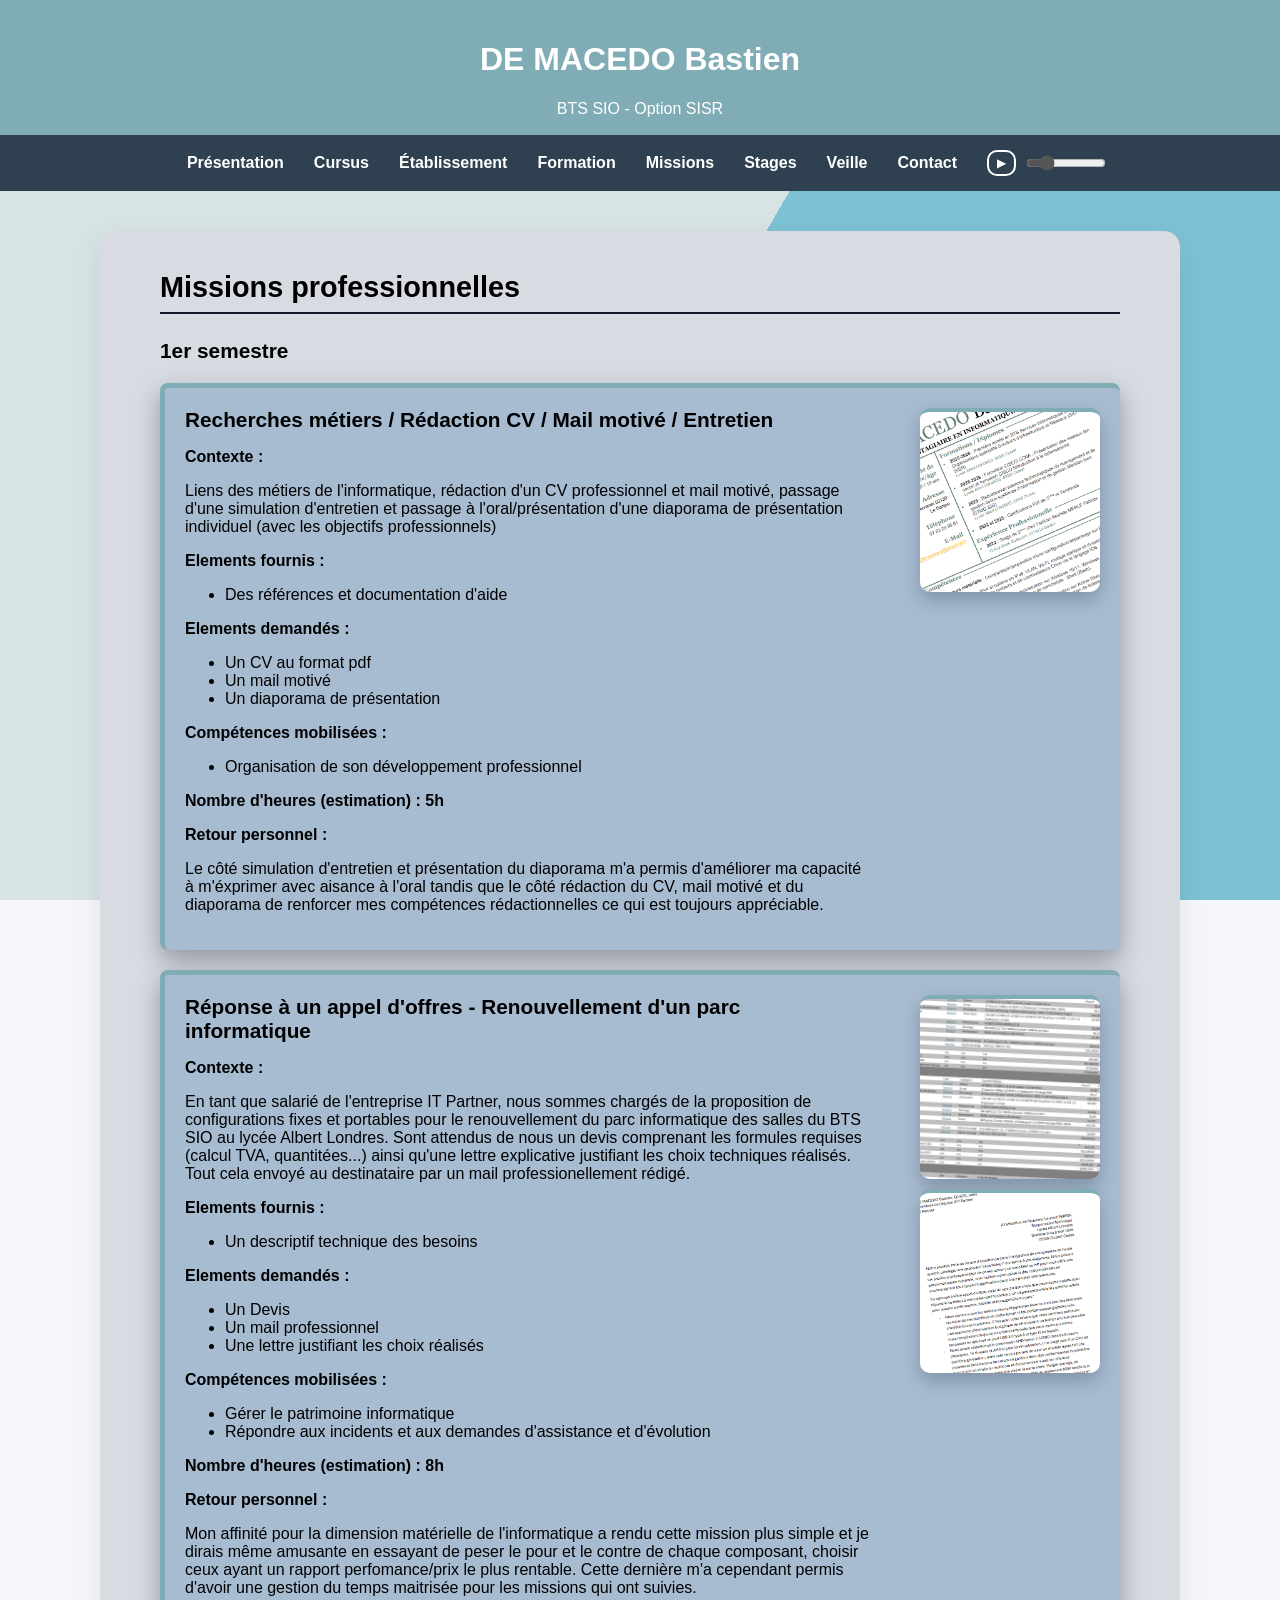
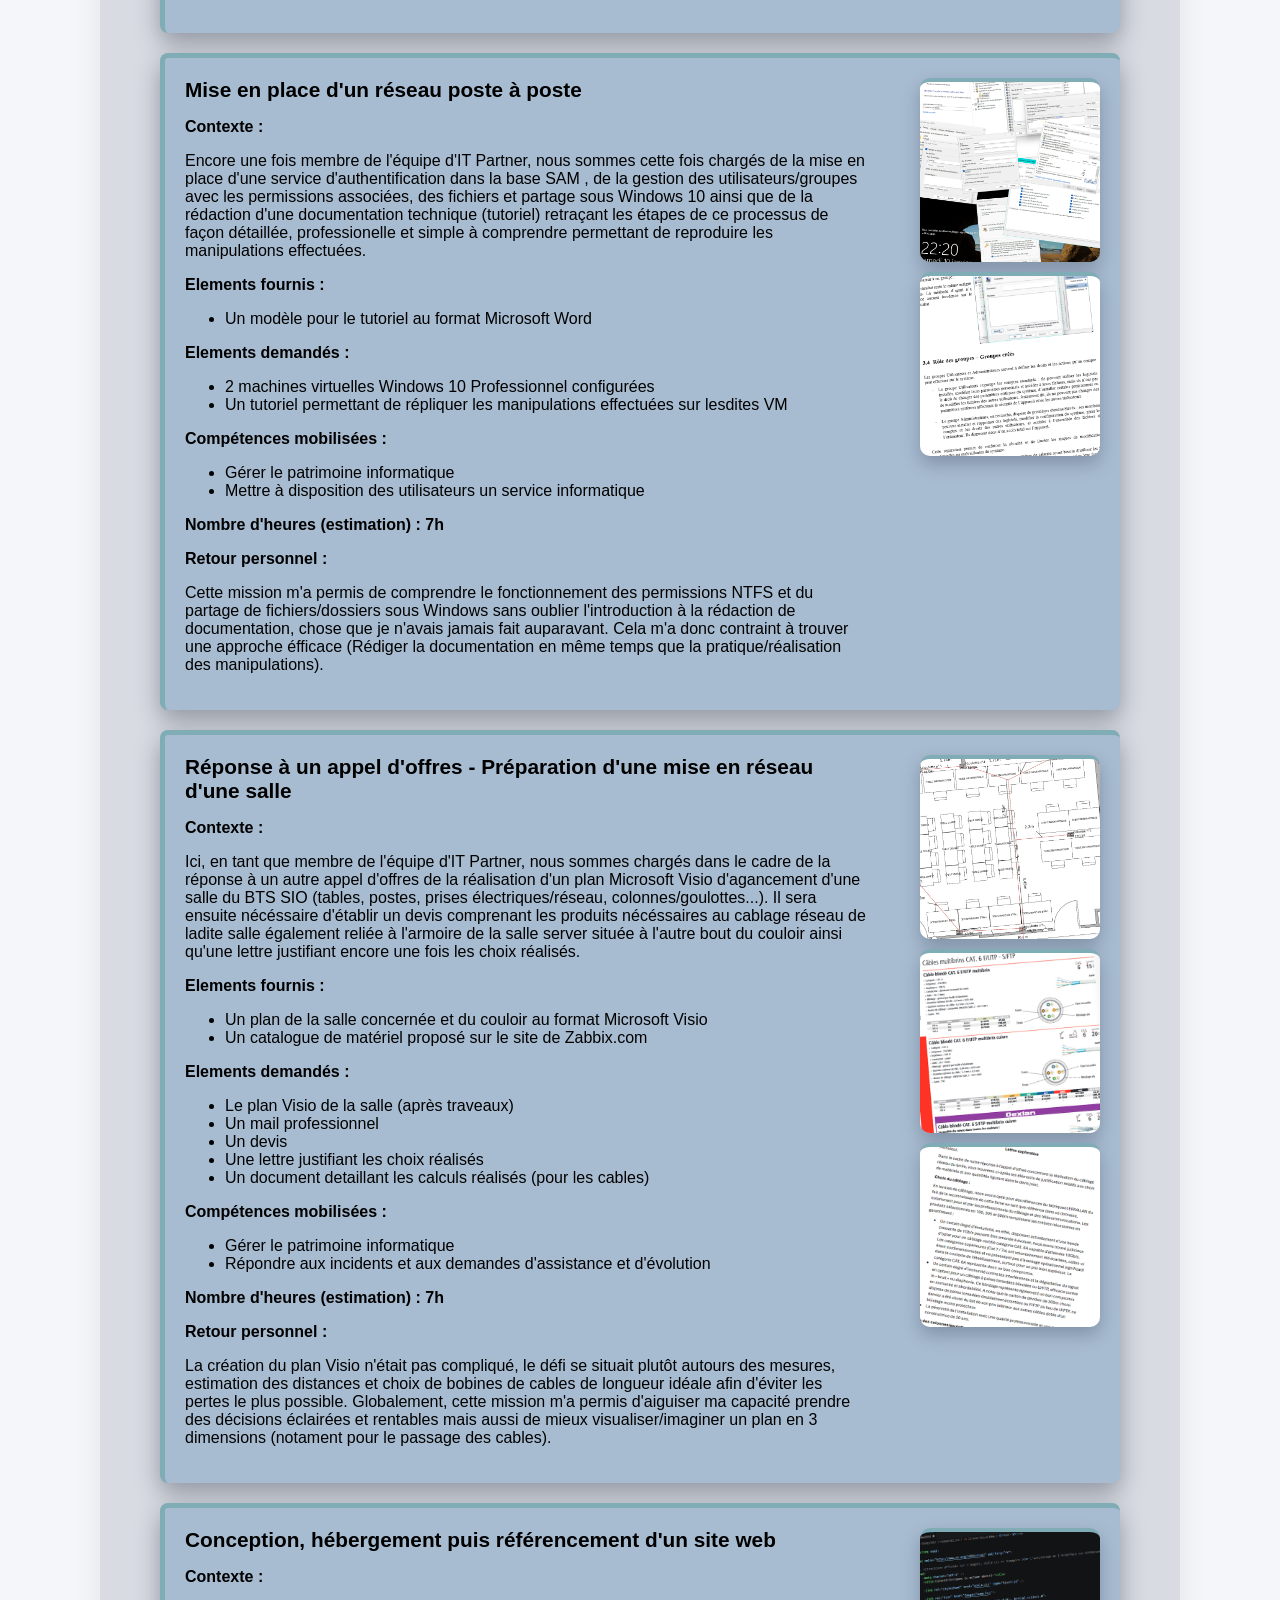
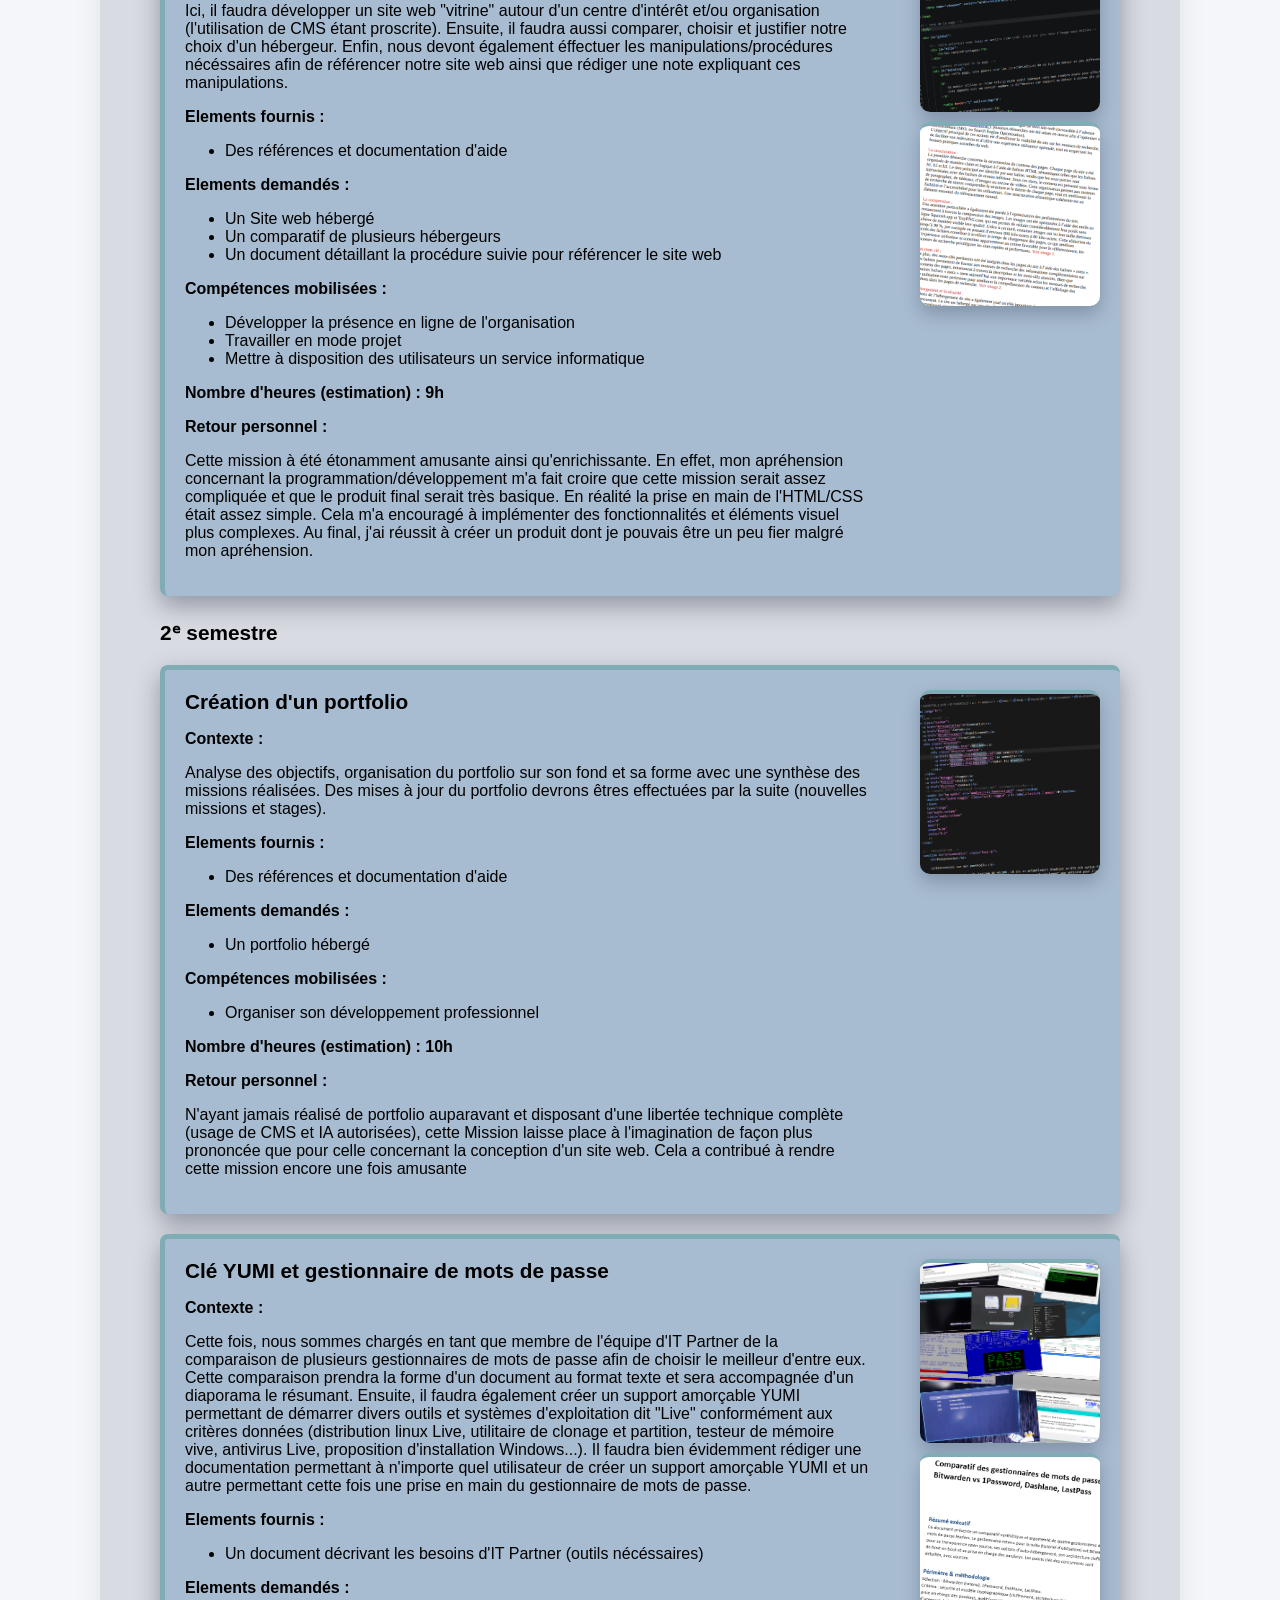
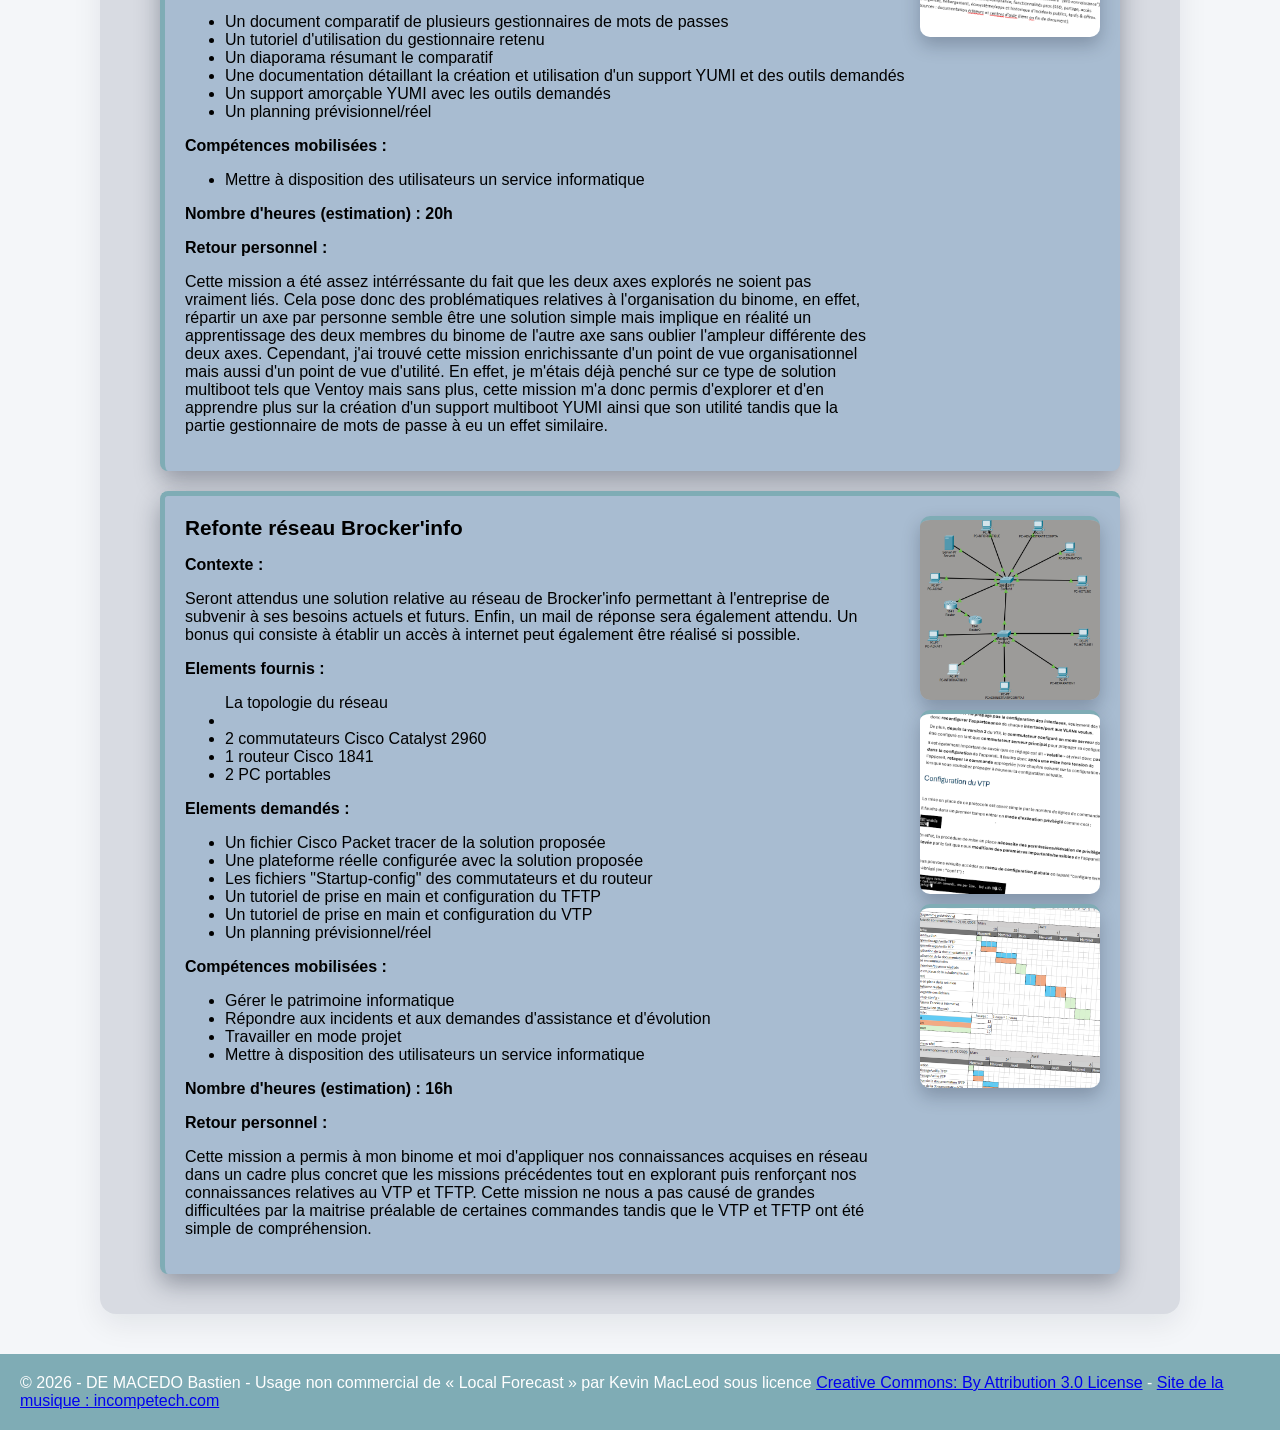
==== missions.html @ 16dfcf84 "Fix HTML syntax for unordered list in missions.html" ====
<!DOCTYPE html>
<html lang="fr">
<head>
    <meta charset="UTF-8">
    <title>DE MACEDO Bastien - BTS SIO SISR</title>
    <link rel="icon" href="images/icon.ico"/>
    <meta name="viewport" content="width=device-width, initial-scale=1.0">
    <link rel="stylesheet" href="style.css">
</head>

<body>

    <div class="bg"></div>
    <div class="bg bg2"></div>
    <div class="bg bg3"></div>

<header>
    <h1>DE MACEDO Bastien</h1>
    <p>BTS SIO - Option SISR</p>
</header>

<!-- MENU STICKY -->
<nav class="navbar">
    <a href="index.html#presentation">Présentation</a>
    <a href="index.html#cursus">Cursus</a>
    <a href="index.html#etablissement">Établissement</a>
    <a href="index.html#formation">Formation</a>
    <div class="dropdown">
        <a href="missions.html">Missions</a>
        <div class="dropdown-content">
          <a href="#missions-s1">1er semestre</a>
          <a href="#missions-s2">2e semestre</a>
          <a href="#missions">Toutes les missions</a>
        </div>
    </div> 
    <a href="index.html#stages">Stages</a>
    <a href="index.html#veille">Veille</a>
    <a href="index.html#contact">Contact</a>
    <!--<audio src="audio/Local Forecast.mp3" controls></audio>-->
    <audio id="bg-audio" src="audio/Local Forecast.mp3" loop></audio>
    <button id="audio-toggle" class="audio-toggle" aria-label="Lecture / pause">▶</button>
    <input
    type="range"
    id="audio-volume"
    class="audio-volume"
    min="0"
    max="1"
    step="0.01"
    value="0.2"
    />
</nav>

<!-- MISSIONS -->
<section id="missions" class="fade-in">
    <h2>Missions professionnelles</h2>

    <div id="missions-s1" class="missions-semestre">
        <h3>1er semestre</h3>

        <div class="mission-card">
            <h3>Recherches métiers / Rédaction CV / Mail motivé / Entretien</h3>
            <p><strong>Contexte :</strong></p>
            <p>
                Liens des métiers de l'informatique, rédaction d'un CV professionnel et mail motivé, passage d'une simulation d'entretien et passage à l'oral/présentation d'une diaporama de 
                présentation individuel (avec les objectifs professionnels)
            </p>
            <p><strong>Elements fournis :</strong></p>
            <ul>
                <li>Des références et documentation d'aide</li>
            </ul>
            <p><strong>Elements demandés :</strong></p>
            <ul>
                <li>Un CV au format pdf</li>
                <li>Un mail motivé</li>
                <li>Un diaporama de présentation</li>
            </ul>
            <p><strong>Compétences mobilisées :</strong></p>
            <ul>
                <li>Organisation de son développement professionnel</li>
            </ul>
            <p><strong>Nombre d'heures (estimation) : 5h</strong></p>
            
            <p><strong>Retour personnel :</strong></p>
            <p>
                Le côté simulation d'entretien et présentation du diaporama m'a permis d'améliorer ma capacité à m'éxprimer avec aisance à l'oral tandis que le côté rédaction du CV, mail motivé et du diaporama de renforcer mes compétences rédactionnelles ce qui est toujours appréciable.
            </p>
            <div class="mission-images">
                <img src="images/cv.png" alt="CV">
            </div>
        </div>

        <div class="mission-card">
            <h3>Réponse à un appel d'offres - Renouvellement d'un parc informatique</h3>
            <p><strong>Contexte :</strong></p>
            <p>
                En tant que salarié de l'entreprise IT Partner, nous sommes chargés de la proposition de configurations fixes et portables pour le 
                renouvellement du parc informatique des salles du BTS SIO au lycée Albert Londres. Sont attendus de nous un devis comprenant les formules requises (calcul TVA, quantitées...) ainsi qu'une lettre 
                explicative justifiant les choix techniques réalisés. Tout cela envoyé au destinataire par un mail professionellement rédigé.
            </p>
            <p><strong>Elements fournis :</strong></p>
            <ul>
                <li>Un descriptif technique des besoins</li>
            </ul>
            <p><strong>Elements demandés :</strong></p>
            <ul>
                <li>Un Devis</li>
                <li>Un mail professionnel</li>
                <li>Une lettre justifiant les choix réalisés</li>
            </ul>
            <p><strong>Compétences mobilisées :</strong></p>
            <ul>
                <li>Gérer le patrimoine informatique</li>
                <li>Répondre aux incidents et aux demandes d'assistance et d'évolution</li>
            </ul>
            <p><strong>Nombre d'heures (estimation) : 8h</strong></p>
            
            <p><strong>Retour personnel :</strong></p>
            <p>
                Mon affinité pour la dimension matérielle de l'informatique a rendu cette mission plus simple et je dirais même amusante en essayant de peser le pour et le contre de chaque composant,
               choisir ceux ayant un rapport perfomance/prix le plus rentable. Cette dernière m'a cependant permis d'avoir une gestion du temps maitrisée pour les missions qui ont suivies.
            </p>
            <div class="mission-images">
                <img src="images/devis_pc.png" alt="Devis">
                <img src="images/lettre_explicative.png" alt="Lettre explicative/argumentative">
            </div>
        </div>

        <div class="mission-card">
            <h3>Mise en place d'un réseau poste à poste</h3>
            <p><strong>Contexte :</strong></p>
            <p>
                Encore une fois membre de l'équipe d'IT Partner, nous sommes cette fois chargés de la mise en place d'une service d'authentification dans la base SAM 
                , de la gestion des utilisateurs/groupes avec les permissions associées, des fichiers et partage sous Windows 10 ainsi que de la rédaction d'une documentation technique (tutoriel) 
                retraçant les étapes de ce processus de façon détaillée, professionelle et simple à comprendre permettant de reproduire les manipulations effectuées.
            </p>
            <p><strong>Elements fournis :</strong></p>
            <ul>
                <li>Un modèle pour le tutoriel au format Microsoft Word</li>
            </ul>
            <p><strong>Elements demandés :</strong></p>
            <ul>
                <li>2 machines virtuelles Windows 10 Professionnel configurées</li>
                <li>Un tutoriel permettant de répliquer les manipulations effectuées sur lesdites VM</li>
            </ul>
            <p><strong>Compétences mobilisées :</strong></p>
            <ul>
                <li>Gérer le patrimoine informatique</li>
                <li>Mettre à disposition des utilisateurs un service informatique</li>
            </ul>
            <p><strong>Nombre d'heures (estimation) : 7h</strong></p>
            
            <p><strong>Retour personnel :</strong></p>
            <p>
                    Cette mission m'a permis de comprendre le fonctionnement des permissions NTFS et du partage de fichiers/dossiers sous Windows sans oublier l'introduction à la rédaction
                    de documentation, chose que je n'avais jamais fait auparavant. Cela m'a donc contraint à trouver une approche éfficace (Rédiger la documentation en même temps que la pratique/réalisation des manipulations).
            </p>
            <div class="mission-images">
                <img src="images/procedures.png" alt="Illustration de quelques procédures éffectuées relatives à la mise en place de la solution">
                <img src="images/doc_reseau.png" alt="Page de la documentation réalisée (on notera l'usage de gifs pour une illustration des propos/explications plus claire)">
            </div>
        </div>

        <div class="mission-card">
            <h3>Réponse à un appel d'offres - Préparation d'une mise en réseau d'une salle</h3>
            <p><strong>Contexte :</strong></p>
            <p>
                Ici, en tant que membre de l'équipe d'IT Partner, nous sommes chargés dans le cadre de la réponse à un autre appel d'offres de la réalisation d'un
                plan Microsoft Visio d'agancement d'une salle du BTS SIO (tables, postes, prises électriques/réseau, colonnes/goulottes...). Il sera ensuite nécéssaire d'établir un
                devis comprenant les produits nécéssaires au cablage réseau de ladite salle également reliée à l'armoire de la salle server située à l'autre bout du couloir ainsi qu'une lettre justifiant encore une fois les choix réalisés. 
            </p>
            <p><strong>Elements fournis :</strong></p>
            <ul>
                <li>Un plan de la salle concernée et du couloir au format Microsoft Visio</li>
                <li>Un catalogue de matériel proposé sur le site de Zabbix.com</li>
            </ul>
            <p><strong>Elements demandés :</strong></p>
            <ul>
                <li>Le plan Visio de la salle (après traveaux)</li>
                <li>Un mail professionnel</li>
                <li>Un devis</li>
                <li>Une lettre justifiant les choix réalisés</li>
                <li>Un document detaillant les calculs réalisés (pour les cables)</li>
            </ul>
            <p><strong>Compétences mobilisées :</strong></p>
            <ul>
                <li>Gérer le patrimoine informatique</li>
                <li>Répondre aux incidents et aux demandes d'assistance et d'évolution</li>
            </ul>
            <p><strong>Nombre d'heures (estimation) : 7h</strong></p>
            <p><strong>Retour personnel :</strong></p>
            <p>
                    La création du plan Visio n'était pas compliqué, le défi se situait plutôt autours des mesures, estimation des distances et choix de bobines de cables de longueur
                    idéale afin d'éviter les pertes le plus possible. Globalement, cette mission m'a permis d'aiguiser ma capacité prendre des décisions éclairées et rentables mais
                    aussi de mieux visualiser/imaginer un plan en 3 dimensions (notament pour le passage des cables).
            </p>
            <div class="mission-images">
                <img src="images/plan.png" alt="Plan de la salle">
                <img src="images/cables.png" alt="Page du catalogue de Zabbix.com">
                <img src="images/lettre_cable.png" alt="Lettre explicative des choix réalisés">
            </div>
        </div>

        <div class="mission-card">
            <h3>Conception, hébergement puis référencement d'un site web</h3>
            <p><strong>Contexte :</strong></p>
            <p>
                Ici, il faudra développer un site web "vitrine" autour d'un centre d'intérêt et/ou organisation (l'utilisation de CMS étant proscrite). Ensuite, il faudra aussi comparer, choisir et justifier notre choix d'un hébergeur. Enfin, nous devont également
                éffectuer les manipulations/procédures nécéssaires afin de référencer notre site web ainsi que rédiger une note expliquant ces manipulations.   
            </p>
            <p><strong>Elements fournis :</strong></p>
            <ul>
                <li>Des références et documentation d'aide</li>
            </ul>
            <p><strong>Elements demandés :</strong></p>
            <ul>
                <li>Un Site web hébergé</li>
                <li>Un comparatif de plusieurs hébergeurs</li>
                <li>Un document détaillant la procédure suivie pour référencer le site web</li>
            </ul>
            <p><strong>Compétences mobilisées :</strong></p>
            <ul>
                <li>Développer la présence en ligne de l'organisation</li>
                <li>Travailler en mode projet</li>
                <li>Mettre à disposition des utilisateurs un service informatique</li>
            </ul>
            <p><strong>Nombre d'heures (estimation) : 9h</strong></p>
            
            <p><strong>Retour personnel :</strong></p>
            <p>
                    Cette mission à été étonamment amusante ainsi qu'enrichissante. En effet, mon apréhension concernant la programmation/développement m'a fait croire que cette mission
                    serait assez compliquée et que le produit final serait très basique. En réalité la prise en main de l'HTML/CSS était assez simple. Cela m'a encouragé à implémenter des fonctionnalités et éléments visuel
                    plus complexes. Au final, j'ai réussit à créer un produit dont je pouvais être un peu fier malgré mon apréhension.
            </p>
            <div class="mission-images">
                <img src="images/code.png" alt="Portion de code HTML de mon site web">
                <img src="images/referencement.png" alt="Note relative au référencement dudit site web">
            </div>
        </div>


    </div>

    <div id="missions-s2" class="missions-semestre">
        <h3>2ᵉ semestre</h3>

        <div class="mission-card">
            <h3>Création d'un portfolio</h3>
            <p><strong>Contexte :</strong></p>
            <p>
                Analyse des objectifs, organisation du portfolio sur son fond et sa forme avec une synthèse des missions réalisées. Des mises à jour du portfolio
                devrons êtres effectuées par la suite (nouvelles missions et stages).
            </p>
            <p><strong>Elements fournis :</strong></p>
            <ul>
                <li>Des références et documentation d'aide</li>
            </ul>
            <p><strong>Elements demandés :</strong></p>
            <ul>
                <li>Un portfolio hébergé</li>
            </ul>
            <p><strong>Compétences mobilisées :</strong></p>
            <ul>
                <li>Organiser son développement professionnel</li>
            </ul>
            <p><strong>Nombre d'heures (estimation) : 10h</strong></p>
            
            <p><strong>Retour personnel :</strong></p>
            <p>
                    N'ayant jamais réalisé de portfolio auparavant et disposant d'une libertée technique complète (usage de CMS et IA autorisées), cette Mission laisse place à l'imagination
                    de façon plus prononcée que pour celle concernant la conception d'un site web. Cela a contribué à rendre cette mission encore une fois amusante  
           </p>
            <div class="mission-images">
                <img src="images/code_portfolio.png" alt="Illustration mission 1">
            </div>
        </div>

        <div class="mission-card">
            <h3>Clé YUMI et gestionnaire de mots de passe</h3>
            <p><strong>Contexte :</strong></p>
            <p>
                Cette fois, nous sommes chargés en tant que membre de l'équipe d'IT Partner de la comparaison de plusieurs gestionnaires de mots de passe afin de choisir le meilleur
                d'entre eux. Cette comparaison prendra la forme d'un document au format texte et sera accompagnée d'un diaporama le résumant. Ensuite, il faudra également créer
                un support amorçable YUMI permettant de démarrer divers outils et systèmes d'exploitation dit "Live" conformément aux critères données (distribution linux Live, utilitaire de 
                clonage et partition, testeur de mémoire vive, antivirus Live, proposition d'installation Windows...). Il faudra bien évidemment rédiger
                une documentation permettant à n'importe quel utilisateur de créer un support amorçable YUMI et un autre permettant cette fois une prise en main du gestionnaire de mots de passe.
            </p>
            <p><strong>Elements fournis :</strong></p>
            <ul>
                <li>Un document décrivant les besoins d'IT Partner (outils nécéssaires)</li>
            </ul>
            <p><strong>Elements demandés :</strong></p>
            <ul>
                <li>Un document comparatif de plusieurs gestionnaires de mots de passes</li>
                <li>Un tutoriel d'utilisation du gestionnaire retenu</li>
                <li>Un diaporama résumant le comparatif</li>
                <li>Une documentation détaillant la création et utilisation d'un support YUMI et des outils demandés</li>
                <li>Un support amorçable YUMI avec les outils demandés</li>
                <li>Un planning prévisionnel/réel</li>
            </ul>
            <p><strong>Compétences mobilisées :</strong></p>
            <ul>
                <li>Mettre à disposition des utilisateurs un service informatique</li>
            </ul>
            <p><strong>Nombre d'heures (estimation) : 20h</strong></p>
            
            <p><strong>Retour personnel :</strong></p>
            <p>
                Cette mission a été assez intérréssante du fait que les deux axes explorés ne soient pas vraiment liés. Cela pose donc des problématiques 
                relatives à l'organisation du binome, en effet, répartir un axe par personne semble être une solution simple mais implique en réalité un apprentissage
                des deux membres du binome de l'autre axe sans oublier l'ampleur différente des deux axes. Cependant, j'ai trouvé cette mission enrichissante d'un 
                point de vue organisationnel mais aussi d'un point de vue d'utilité. En effet, je m'étais déjà penché sur ce type de solution multiboot tels que Ventoy mais sans plus, 
                cette mission m'a donc permis d'explorer et d'en apprendre plus sur la création d'un support multiboot YUMI ainsi que son utilité tandis que la partie gestionnaire
                de mots de passe à eu un effet similaire.
            </p>
            <div class="mission-images">
                <img src="images/yumi.png" alt="Illustration des différents outils/procédures utilisés/éffectuées relatives à la création/utilisation d'un support YUMI">
                <img src="images/comparatif.png" alt="Page du comparatif de gestionnaires de mots de passe">
            </div>
        </div>

        <div class="mission-card">
            <h3>Refonte réseau Brocker'info</h3>
            <p><strong>Contexte :</strong></p>
            <p>
                Seront attendus une solution relative au réseau de Brocker'info permettant à l'entreprise de subvenir à ses besoins actuels et futurs. Enfin, un 
                mail de réponse sera également attendu. Un bonus qui consiste à établir un accès à internet peut également être réalisé si possible.
            </p>
            <p><strong>Elements fournis :</strong></p>
            <ul
                <li>La topologie du réseau<li>
                <li>2 commutateurs Cisco Catalyst 2960</li>    
                <li>1 routeur Cisco 1841</li>
                <li>2 PC portables</li>
            </ul>
            <p><strong>Elements demandés :</strong></p>
            <ul>
                <li>Un fichier Cisco Packet tracer de la solution proposée</li>
                <li>Une plateforme réelle configurée avec la solution proposée</li>
                <li>Les fichiers "Startup-config" des commutateurs et du routeur</li>
                <li>Un tutoriel de prise en main et configuration du TFTP</li>
                <li>Un tutoriel de prise en main et configuration du VTP</li>
                <li>Un planning prévisionnel/réel</li>
            </ul>
            <p><strong>Compétences mobilisées :</strong></p>
            <ul>
                <li>Gérer le patrimoine informatique</li>
                <li>Répondre aux incidents et aux demandes d'assistance et d'évolution</li>
                <li>Travailler en mode projet</li>
                <li>Mettre à disposition des utilisateurs un service informatique</li>
            </ul>
            <p><strong>Nombre d'heures (estimation) : 16h</strong></p>
            
            <p><strong>Retour personnel :</strong></p>
            <p>
                Cette mission a permis à mon binome et moi d'appliquer nos connaissances acquises en réseau dans un cadre plus concret que les missions précédentes tout en explorant puis renforçant nos 
                connaissances relatives au VTP et TFTP. Cette mission ne nous a pas causé de grandes difficultées par la maitrise préalable de certaines commandes tandis que le VTP et TFTP ont été simple de compréhension.
            </p>
            <div class="mission-images">
                <img src="images/topologie.png" alt="Topologie Packet tracer de la solution proposée">
                <img src="images/vtp.png" alt="Page de la documentation de mise en place du protocole VTP">
                <img src="images/plannings.png" alt="Plannings prévisionnels/réels réalisés">
            </div>
        </div>


    </div>

</section>

<footer>
    © 2026 - DE MACEDO Bastien - Usage non commercial de « Local Forecast » par Kevin MacLeod sous licence <a href="https://creativecommons.org/licenses/by/3.0/">Creative Commons: By Attribution 3.0 License</a> - <a href="https://incompetech.com/">Site de la musique : incompetech.com</a>
</footer>

<!-- Lightbox : galerie par thème avec prev/next -->
<div id="lightbox" class="lightbox" aria-hidden="true">
    <button class="lightbox-close" aria-label="Fermer">×</button>
    <button class="lightbox-prev" aria-label="Image précédente">‹</button>
    <div class="lightbox-content">
        <img src="" alt="" class="lightbox-img">
        <div class="lightbox-caption"></div>
    </div>
    <button class="lightbox-next" aria-label="Image suivante">›</button>
    <div class="lightbox-counter"></div>
</div>

<script>
    const audio = document.getElementById('bg-audio');
    const btn = document.getElementById('audio-toggle');
    const volumeSlider = document.getElementById('audio-volume');
    let playing = false;

    // Volume initial (basé sur la valeur du slider)
    audio.volume = parseFloat(volumeSlider.value || '0.2');

    btn.addEventListener('click', () => {
        if (!playing) {
            audio.play();
            playing = true;
            btn.textContent = '⏸';
        } else {
            audio.pause();
            playing = false;
            btn.textContent = '▶';
        }
    });

    volumeSlider.addEventListener('input', () => {
        audio.volume = parseFloat(volumeSlider.value);
    });

    // Lightbox galerie par thème : clic ouvre la galerie d'images du même thème
    const lightbox = document.getElementById('lightbox');
    const lightboxImg = lightbox.querySelector('.lightbox-img');
    const lightboxClose = lightbox.querySelector('.lightbox-close');
    const lightboxPrev = lightbox.querySelector('.lightbox-prev');
    const lightboxNext = lightbox.querySelector('.lightbox-next');
    const lightboxCounter = lightbox.querySelector('.lightbox-counter');

    let currentGallery = [];
    let currentTitles = [];
    let currentIndex = 0;
    const themeAlt = {};

    function showLightboxImage(index) {
        if (currentGallery.length === 0) return;
        currentIndex = (index + currentGallery.length) % currentGallery.length;
        lightboxImg.src = currentGallery[currentIndex];
        lightboxImg.alt = themeAlt[currentGallery[currentIndex]] || currentTitles[currentIndex] || 'Image';
        const captionEl = lightbox.querySelector('.lightbox-caption');
        captionEl.textContent = currentTitles[currentIndex] || themeAlt[currentGallery[currentIndex]] || '';
        lightboxCounter.textContent = currentGallery.length > 1
            ? (currentIndex + 1) + ' / ' + currentGallery.length
            : '';
        lightboxPrev.style.display = currentGallery.length > 1 ? 'flex' : 'none';
        lightboxNext.style.display = currentGallery.length > 1 ? 'flex' : 'none';
    }

    function initGallery(selector) {
        document.querySelectorAll(selector).forEach((img) => {
        img.addEventListener('click', () => {
            try {
                currentGallery = JSON.parse(img.getAttribute('data-gallery') || '[]');
                currentTitles = [];
                try {
                    currentTitles = JSON.parse(img.getAttribute('data-gallery-titles') || '[]');
                } catch (e) {}
                while (currentTitles.length < currentGallery.length) {
                    currentTitles.push('');
                }
            } catch (e) {
                currentGallery = [img.src];
                currentTitles = [img.alt || ''];
            }
            if (currentGallery.length === 0) {
                currentGallery = [img.src];
                currentTitles = [img.alt || ''];
            }
            themeAlt[img.src] = img.alt;
            currentIndex = currentGallery.indexOf(img.src);
            if (currentIndex < 0) currentIndex = 0;
            showLightboxImage(currentIndex);
            lightbox.classList.add('open');
            lightbox.setAttribute('aria-hidden', 'false');
        });
    });
    }
    initGallery('.interests-gallery .gallery-img');
    initGallery('.etablissement-gallery .gallery-img');

    // Missions : clic sur une image ouvre la galerie de la carte (2 images)
    function initMissionGalleries() {
        document.querySelectorAll('.mission-images').forEach((group) => {
            const imgs = Array.from(group.querySelectorAll('img'));
            imgs.forEach((img, clickedIndex) => {
                img.addEventListener('click', () => {
                    currentGallery = imgs.map((item) => item.src);
                    currentTitles = imgs.map((item) => item.alt || '');
                    currentIndex = clickedIndex;
                    showLightboxImage(currentIndex);
                    lightbox.classList.add('open');
                    lightbox.setAttribute('aria-hidden', 'false');
                });
            });
        });
    }
    initMissionGalleries();

    lightboxPrev.addEventListener('click', (e) => {
        e.stopPropagation();
        showLightboxImage(currentIndex - 1);
    });
    lightboxNext.addEventListener('click', (e) => {
        e.stopPropagation();
        showLightboxImage(currentIndex + 1);
    });
    lightboxImg.addEventListener('click', (e) => e.stopPropagation());

    function closeLightbox() {
        lightbox.classList.remove('open');
        lightbox.setAttribute('aria-hidden', 'true');
    }

    lightboxClose.addEventListener('click', closeLightbox);
    lightbox.addEventListener('click', (e) => {
        if (e.target === lightbox) closeLightbox();
    });
    document.addEventListener('keydown', (e) => {
        if (e.key === 'Escape') closeLightbox();
        if (lightbox.classList.contains('open') && currentGallery.length > 1) {
            if (e.key === 'ArrowLeft') showLightboxImage(currentIndex - 1);
            if (e.key === 'ArrowRight') showLightboxImage(currentIndex + 1);
        }
    });
</script>



</body>
</html>
---- style.css ----
/* GLOBAL */
body {
    margin: 0;
    font-family: Arial, sans-serif;
    background: #f4f6f9;
    scroll-behavior: smooth;
}

html {
    height:100%;
    scroll-behavior: smooth;
}
  
  body {
    margin:0;
}
  
.bg {
    animation:slide 3s ease-in-out infinite alternate;
    background-image: linear-gradient(-60deg, #6cbbcf 50%, #d3e1e2 50%);
    bottom:0;
    left:-50%;
    opacity:.5;
    position:fixed;
    right:-50%;
    top:0;
    z-index:-1;
}
  
.bg2 {
    animation-direction:alternate-reverse;
    animation-duration:4s;
}
  
.bg3 {
    animation-duration:5s;
}
@keyframes slide {
    0% {
      transform:translateX(-25%);
    }
    100% {
      transform:translateX(25%);
    }
}
/*section {
    max-width: 85%;
    padding: 60px 10%;
    margin-bottom: 40px;
    background: white;
}*/

section {
    max-width: 75%;              /* largeur max de la carte */
    margin: 40px auto;              /* centre la carte + espace haut/bas */
    padding: 40px 60px;             /* espace intérieur */
    background: #d8dbe2;
    border-radius: 16px;            /* coins arrondis */
    box-shadow: 0 10px 30px rgba(15, 23, 42, 0.08);  /* léger relief */
    scroll-margin-top: 90px;
}

section h2 {
    margin-top: 0;
    margin-bottom: 20px;
    font-size: 1.8rem;
    font-weight: 700;
    padding-bottom: 8px;
    border-bottom: 2px solid #111827;   /* barre horizontale */
}

/* HEADER */
header {
    background: #7FACB5;
    color: white;
    text-align: center;
    padding-top: 20px;
    padding-bottom: 40px;
    height: 75px;

}

/* NAVBAR STICKY */
.navbar {
    position: sticky;
    top: 0;
    background: #2f4050;
    padding: 15px;
    /*text-align: center;*/
    display: flex;
    justify-content: center;
    align-items: center;
    flex-wrap: wrap;
    z-index: 1000;
}

.navbar a {
    color: white;
    margin: 0 15px;
    text-decoration: none;
    font-weight: bold;
    transition: 0.3s;
}

.navbar a:hover {
    color: #7FACB5;
}

.navbar audio {
    height: 24px;          /* plus petit */
    vertical-align: middle;
    margin-left: 15px;
}

.audio-toggle {
    margin-left: 15px;
    padding: 4px 8px;
    font-size: 0.75rem;
    border-radius: 10px;
    border: 2px solid #ffffff;
    background: transparent;
    color: #ffffff;
    cursor: pointer;
    vertical-align: middle;
    transition: background 0.2s, color 0.2s, border-color 0.2s;
}

.audio-toggle:hover {
    color: #7FACB5;
    border-color: #7FACB5;
    background: transparent;
}

.audio-volume {
    width: 80px;
    margin-left: 10px;
    vertical-align: middle;
    accent-color: #555;
    transition: accent-color 0.2s;
}

.audio-volume:hover {
    accent-color: #7FACB5;
}

.dropdown-content a:hover {
    background-color: #ddd;
}
  
.dropdown:hover .dropdown-content {
    opacity: 1;
    visibility: visible;
    transform: translateX(-50%) translateY(0);
    pointer-events: auto;
}

.dropdown-content {
    position: absolute;
    top: 100%;
    left: 50%;
    transform: translateX(-50%) translateY(8px);
    background-color: #f9f9f9;
    min-width: 170px;
    border-radius: 10px;
    overflow: hidden;
    box-shadow: 0px 8px 16px 0px rgba(0,0,0,0.2);
    z-index: 1;
    opacity: 0;
    visibility: hidden;
    pointer-events: none;
    transition: opacity 0.25s ease, transform 0.25s ease, visibility 0.25s ease;
}

.dropdown-content::before {
    content: "";
    position: absolute;
    top: -10px;
    left: 0;
    width: 100%;
    height: 10px;
}
  
.dropdown-content a {
    float: none;
    color: black;
    padding: 12px 16px;
    text-decoration: none;
    display: block;
    text-align: center;
}

.dropdown {
    overflow: visible;
}
  
.dropdown {
    display: inline-block;
    position: relative;
    font-size: 16px;  
    border: none;
    outline: none;
    color: white;
    /*padding: 14px 16px;*/
    background-color: inherit;
    font-family: inherit;
    margin: 0;
}

/* PROFILE */
.profile {
    width: 150px;
    border-radius: 50%;
    display: block;
    margin: 20px auto;
}

/* Centres d'intérêt - carte avec animation */
/* Cartes infos dans la présentation */
.presentation-cards {
    display: flex;
    flex-wrap: wrap;
    justify-content: center;
    gap: 24px;
    margin-top: 28px;
}

/* Style commun des cartes */
.info-card {
    max-width: 360px;
    min-height: 230px;
    padding: 20px 24px;
    border-radius: 12px;
    border-top: 5px solid #4e747ce8;
    box-shadow: 0 10px 25px rgba(15, 23, 42, 0.35);
    animation: interestsAppear 0.6s ease-out;
    transition: transform 0.25s ease, box-shadow 0.25s ease;
}

.info-card:hover {
    transform: translateY(-4px);
    box-shadow: 0 8px 24px rgba(127, 172, 181, 0.2);
}

.info-card h3 {
    margin: 0 0 12px;
    font-size: 1.1rem;
    color: #2f4050;
}

.info-card ul {
    margin: 0;
    padding-left: 20px;
    padding-bottom: 20px;
    line-height: 1.6;
    color: #374151;
}

/* Option : légère variation de couleur entre les deux cartes */
.strengths-card {
    background: #7facb559;
    border-color: #7FACB5;
}

.interests-card {
    background: #7facb559;
    border-color: #7FACB5;
    
}

/* Bloc carte centres d'intérêt + images à droite */
.interests-block {
    display: flex;
    flex-wrap: wrap;
    align-items: flex-start;
    gap: 16px;
}

.interests-gallery {
    display: flex;
    flex-direction: row;
    flex-wrap: wrap;
    gap: 10px;
}

.interests-gallery {
    flex-direction: column;
    align-content: flex-start;
    max-height: 300px;
}

.gallery-item {
    display: flex;
    flex-direction: column;
    align-items: center;
    gap: 4px;
    flex-shrink: 0;
}

.gallery-caption {
    font-size: 0.75rem;
    font-weight: 600;
    color: #2f4050;
    text-align: center;
}

.interests-gallery img {
    border-top: 5px solid #5a8791d3;
    width: 80px;
    height: 80px;
    object-fit: cover;
    border-radius: 10px;
    box-shadow: 0 10px 25px rgba(15, 23, 42, 0.35);
    transition: transform 0.2s ease;
    flex-shrink: 0;
}

.interests-gallery img:hover {
    transform: scale(1.05);
}

/* Lightbox : image agrandie au clic */
.lightbox {
    position: fixed;
    inset: 0;
    background: rgba(0, 0, 0, 0.85);
    display: flex;
    align-items: center;
    justify-content: center;
    z-index: 2000;
    opacity: 0;
    visibility: hidden;
    transition: opacity 0.25s ease, visibility 0.25s ease;
}

.lightbox.open {
    opacity: 1;
    visibility: visible;
}

.lightbox-img {
    max-width: 90vw;
    max-height: 85vh;
    object-fit: contain;
    border-radius: 8px;
    box-shadow: 0 20px 60px rgba(0, 0, 0, 0.5);
}

.lightbox-content {
    display: flex;
    flex-direction: column;
    align-items: center;
    gap: 12px;
}

.lightbox-caption {
    padding: 8px 16px;
    background: rgba(0, 0, 0, 0.6);
    color: #fff;
    font-size: 1rem;
    border-radius: 8px;
    max-width: 90vw;
    text-align: center;
}

.lightbox-caption:empty {
    display: none;
}

.lightbox-close {
    position: absolute;
    top: 20px;
    right: 24px;
    width: 40px;
    height: 40px;
    border: none;
    background: rgba(255, 255, 255, 0.15);
    color: #fff;
    font-size: 1.8rem;
    line-height: 1;
    border-radius: 50%;
    cursor: pointer;
    transition: background 0.2s, color 0.2s;
}

.lightbox-close:hover {
    background: #7FACB5;
    color: #fff;
}

.lightbox-prev,
.lightbox-next {
    position: absolute;
    top: 50%;
    transform: translateY(-50%);
    width: 48px;
    height: 48px;
    border: none;
    background: rgba(255, 255, 255, 0.15);
    color: #fff;
    font-size: 2rem;
    line-height: 1;
    cursor: pointer;
    display: flex;
    align-items: center;
    justify-content: center;
    border-radius: 50%;
    transition: background 0.2s, color 0.2s;
}

.lightbox-prev:hover,
.lightbox-next:hover {
    background: #7FACB5;
    color: #fff;
}

.lightbox-prev { left: 20px; }
.lightbox-next { right: 20px; }

.lightbox-counter {
    position: absolute;
    bottom: 24px;
    left: 50%;
    transform: translateX(-50%);
    padding: 6px 14px;
    background: rgba(0, 0, 0, 0.6);
    color: #fff;
    font-size: 0.9rem;
    border-radius: 20px;
}

@keyframes interestsAppear {
    from {
        opacity: 0;
        transform: translateY(12px);
    }
    to {
        opacity: 1;
        transform: translateY(0);
    }
}

/* CV BOX */
.cv-box {
    text-align: center;
    margin-top: 20px;
}

.cv-box a {
    display: inline-block;
    padding: 15px 25px;
    border: 2px solid #7FACB5;
    border-radius: 8px;
    background: #7FACB5;
    color: white;
    text-decoration: none;
    transition: 0.3s;
    box-shadow: 0 10px 25px rgba(15, 23, 42, 0.35);
    margin: 0 6px;
}

.cv-box a:hover {
    background: white;
    color: #7FACB5;
}


/* section cursus*/
#cursus {
    /*padding: 60px 10%;   /* comme les autres sections */
    /*margin-bottom: 40px;*/
    /*max-width: 100%;*/
    /*margin: 40px max(0.5rem, 1%);   /* même marge horizontale que les autres */
    padding: 40px 60px;

    border-radius: 16px;
    box-shadow: 0 10px 30px rgba(15, 23, 42, 0.08);
}

#cursus h2 {
    text-align: left;    /* aligné à gauche, mais avec le padding de 10% */
    margin-top: 0;
    margin-bottom: 20px;
    padding-bottom: 8px;
    border-bottom: 2px solid #111827;
}

/* Timeline centrée + léger scroll horizontal si besoin */
.cursus-timeline {
    position: relative;
    margin-top: 1.5rem;
    width: 100%;
    max-width: 100%;
    overflow-x: visible;
    padding: 0 1rem 0.5rem 2.1rem;  /* espace à gauche pour barre + points */
}

/* Ligne verticale alignée sur les points, à l'intérieur du padding */
.cursus-timeline::before {
    content: "";
    position: absolute;
    left: 1rem;                /* 0 à l’intérieur du padding-left */
    top: 0;
    bottom: 0;
    width: 2px;
    background: linear-gradient(to bottom, #4f46e5, #22c55e);
    opacity: 0.4;
}

/* Un élément de cursus = date + content (court) + desc (long) */
.cursus-item {
    position: relative;
    margin-bottom: 1.5rem;
    padding-left: 2.5rem;     /* espace entre la ligne et les cartes */

    display: flex;
    flex-direction: row;
    align-items: stretch;
    gap: 0.8rem;            /* cartes plus proches pour que la flèche chevauche */
    flex-wrap: wrap;
    min-width: 0;
}

/* Point de la timeline (ne sera plus coupé) */
.cursus-item::before {
    content: "";
    position: absolute;
    left: -1.5rem;            /* pile sur la ligne (left:0 + padding-left:3rem - 2rem) */
    top: 8px;
    width: 14px;
    height: 14px;
    border-radius: 50%;
    background: #2f4050;
    box-shadow: 0 0 0 4px rgba(79, 70, 229, 0.2);
}

/* Date (colonne 1) */
.cursus-date {
    flex: 0 0 120px;        /* largeur fixe */
    font-weight: 600;
    color: #2f4050;
    font-size: 0.9rem;
}

/* Carte principale plus courte (colonne 2) */
.cursus-content {
    flex: 0 0 220px;        /* plus courte */
    background: #7FACB5;
    border-radius: 0.75rem;
    padding: 0.75rem 1rem;
    box-shadow: 0 10px 25px rgba(15, 23, 42, 0.35);
    border: 1px solid rgba(148, 163, 184, 0.3);
    position: relative;     /* pour la flèche */
    z-index: 1;
}

.cursus-content h3 {
    color: #2f4050;
}

/* Carte description plus longue (colonne 3) */
.cursus-desc {
    flex: 1 1 0;            /* occupe tout l’espace restant -> plus longue */
    min-width: 260px;
    background: #7FACB5;
    border-radius: 0.75rem;
    padding: 0.75rem 1rem;
    box-shadow: 0 10px 25px rgba(15, 23, 42, 0.35);
    border: 1px solid rgba(148, 163, 184, 0.3);
    position: relative;
    font-size: 0.9rem;
    color: #e5e7eb;
    z-index: 1;
}

/* Trait entre content et desc qui se superpose légèrement aux deux cartes */
/*.cursus-content::after {
    content: "";
    position: absolute;
    top: 50%;
    right: -1.5rem;         
    width: 1.8rem;          
    height: 30%;
    background: #7FACB5;
    transform: translateY(-50%);
    z-index: 2;
}*/

/* Petite pointe qui ressort de la carte desc vers la gauche */
.cursus-desc::before {
    content: "";
    position: absolute;
    left: -0.4rem;          /* petite pointe qui mord légèrement dans la carte */
    top: 50%;
    transform: translateY(-50%);
    border-width: 6px;
    border-style: solid;
    border-color: transparent #7FACB5 transparent transparent;
    z-index: 3;
}
/* Titres / textes dans les cartes */
.cursus-content h3 {
    margin: 0 0 0.25rem;
    font-size: 1rem;
}

.cursus-content p {
    margin: 0;
    font-size: 0.9rem;
    color: #e5e7eb;
}

/* LYCEE IMAGE + galerie + carte */
.lycee-img {
    width: 100%;
    max-width: 100%;
    max-height: 550px;
    display: block;
    margin: 20px auto;
    border-radius: 10px;
}

.etablissement-content {
    display: flex;
    justify-content: space-between;
    align-items: flex-start;
    gap: 24px;
    margin-top: 20px;
}

.etablissement-description {
    flex: 1;
    min-width: 0;
}

.etablissement-media {
    display: flex;
    justify-content: flex-end;
    align-items: flex-start;
    gap: 20px;
    flex-shrink: 0;
}

.etablissement-galleries {
    display: flex;
    flex-direction: column; /* empile les 2 galeries verticalement */
    gap: 12px;
}

.etablissement-gallery {
    display: flex;
    flex-direction: row;
    flex-wrap: wrap;
    gap: 10px;
}

.etablissement-gallery img {
    border-top: 5px solid #5a8791d3;
    width: 118px;
    height: 118px;
    object-fit: cover;
    border-radius: 10px;
    box-shadow: 0 10px 25px rgba(15, 23, 42, 0.35);
    transition: transform 0.2s ease;
    flex-shrink: 0;
}

.etablissement-gallery img:hover {
    transform: scale(1.05);
}

/* GOOGLE MAP */
.map-container iframe {
    width: 400px;
    max-width: 100%;
    height: 260px;
    border: 0;
    border-radius: 10px;
    margin-top: 0;
}



/* OPTIONS */
.options-container {
    display: flex;
    gap: 30px;
}

.option-box {
    border-top: 5px solid #4e747ce8;
    background: #7facb559;
    border-color: #7FACB5;
    flex: 1;
    padding: 20px;
    border-radius: 10px;
    transition: 0.3s;
    box-shadow: 0 10px 25px rgba(15, 23, 42, 0.35);
}

/*.sisr {
    background: #e3f2fd;
}

.slam {
    background: #fce4ec;
}*/

.option-box:hover {
    transform: translateY(-5px);
}

/* MISSIONS */
.missions-semestre {
    margin-top: 25px;
    scroll-margin-top: 120px;
}

.missions-semestre h3 {
    margin: 0 0 10px;
    font-size: 1.3rem;
}

.mission-card {
    padding-right: 220px;
    position: relative;
    background: #a8bcd1;
    padding: 20px;
    margin-top: 20px;
    border-left: 5px solid #7FACB5;
    border-top: 5px solid #7FACB5;
    border-radius: 8px;
    transition: 0.3s;
    box-shadow: 0 10px 25px rgba(15, 23, 42, 0.35);
}

.mission-card > :not(.mission-images) {
    max-width: calc(100% - 230px);
}

.mission-card:hover {
    transform: scale(1.02);
}

.mission-images {
    position: absolute;
    top: 20px;
    right: 20px;
    display: flex;
    flex-direction: column;
    gap: 10px;
}

.mission-images img {
    width: 180px;
    height: 180px;
    object-fit: cover;
    border-radius: 10px;
    border-top: 4px solid #7FACB5;
    box-shadow: 0 8px 18px rgba(15, 23, 42, 0.25);
}

@media (max-width: 900px) {
    .mission-card {
        padding-right: 20px;
    }

    .mission-images {
        position: static;
        flex-direction: row;
        flex-wrap: wrap;
        margin-top: 14px;
    }

    .mission-images img {
        width: calc(50% - 5px);
        min-width: 140px;
        height: 110px;
    }
}

/* ANIMATION */
.fade-in {
    animation: fadeIn 1s ease-in;
}

/* STAGES */
.stages-annee {
    margin-top: 25px;
}

.stages-annee h3 {
    margin: 0 0 10px;
    font-size: 1.3rem;
}

.stages-container {
    display: flex;
    flex-direction: column;
    gap: 20px;
}

.stage-card {
    background: #a8bcd1;
    padding: 20px;
    margin-top: 10px;
    border-bottom: 5px solid #7FACB5;
    border-right: 5px solid #7FACB5;
    border-radius: 8px;
    transition: 0.3s;
    box-shadow: 0 10px 25px rgba(15, 23, 42, 0.35);
}

.stage-card:hover {
    transform: scale(1.02);
}


@keyframes fadeIn {
    from { opacity: 0; transform: translateY(20px); }
    to { opacity: 1; transform: translateY(0); }
}

/* FOOTER */
footer {
    text-align: left;
    padding: 20px;
    background: #7FACB5;
    color: white;
}
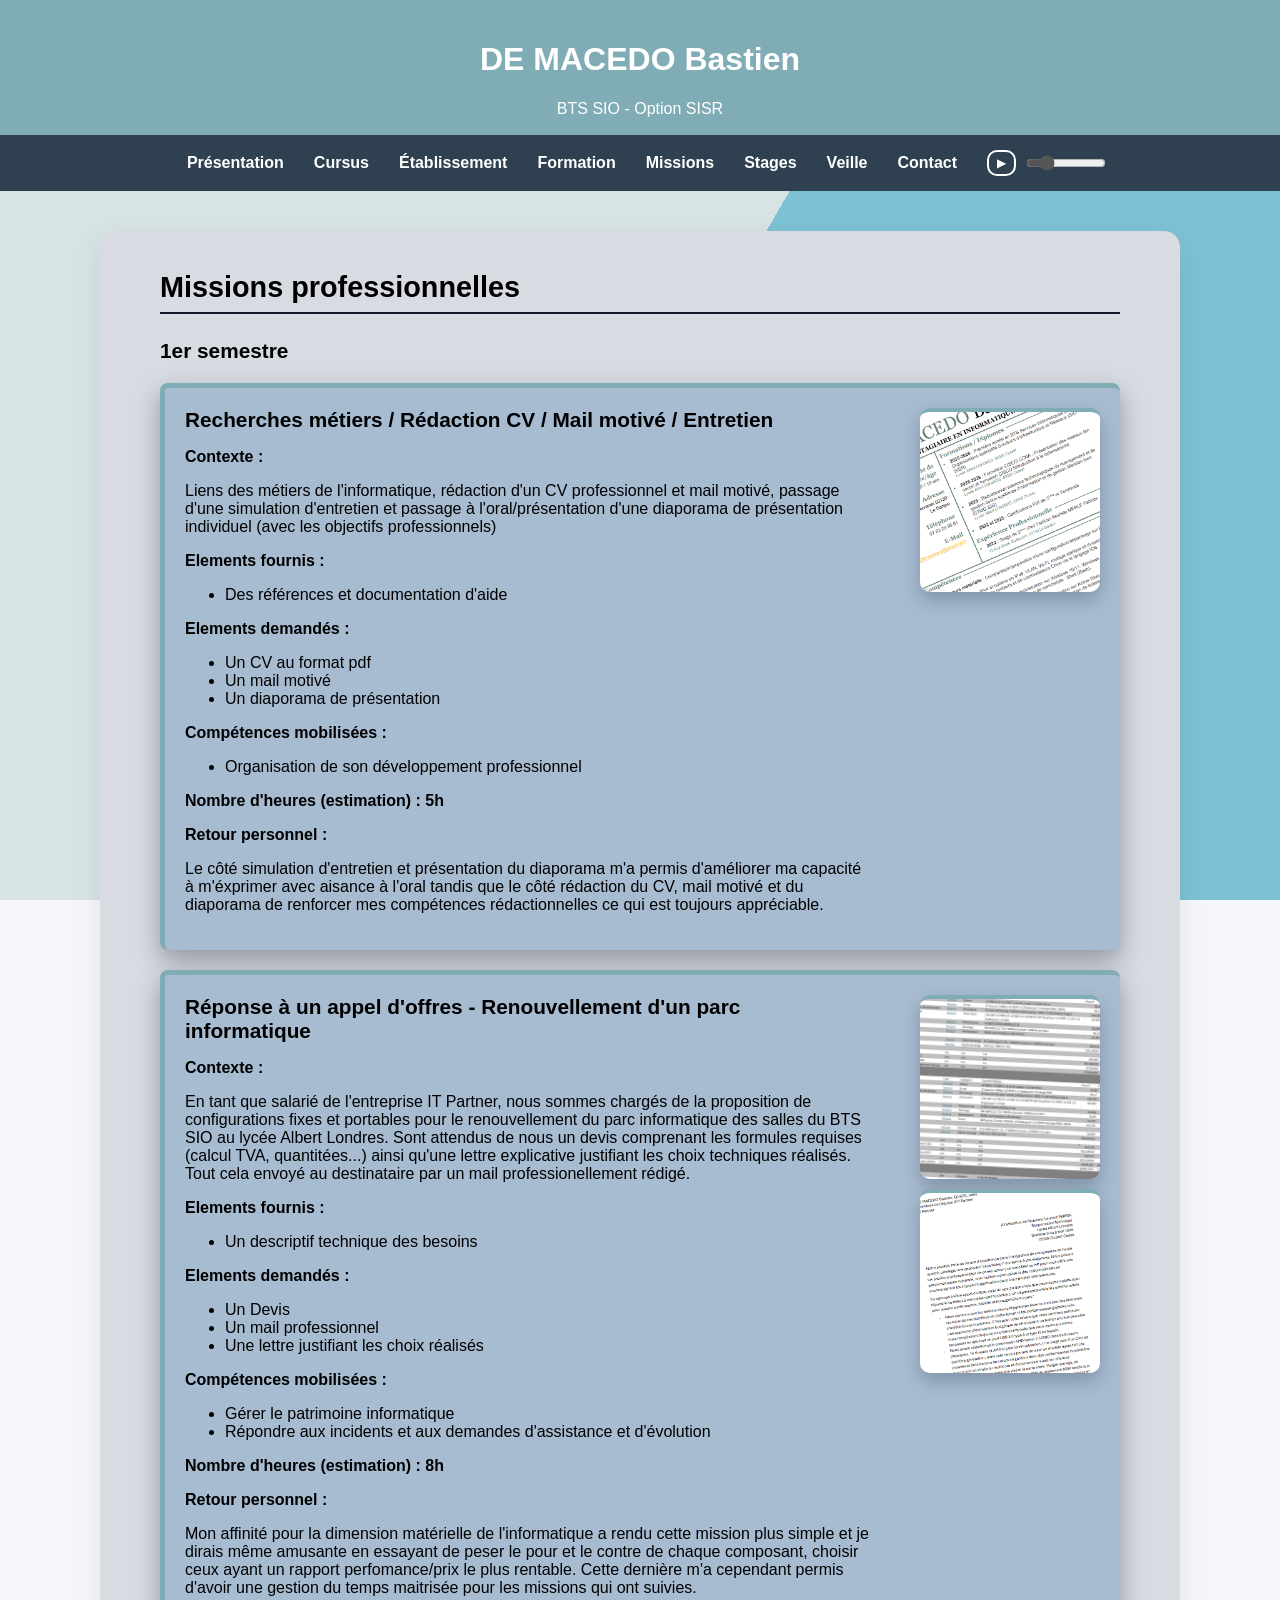
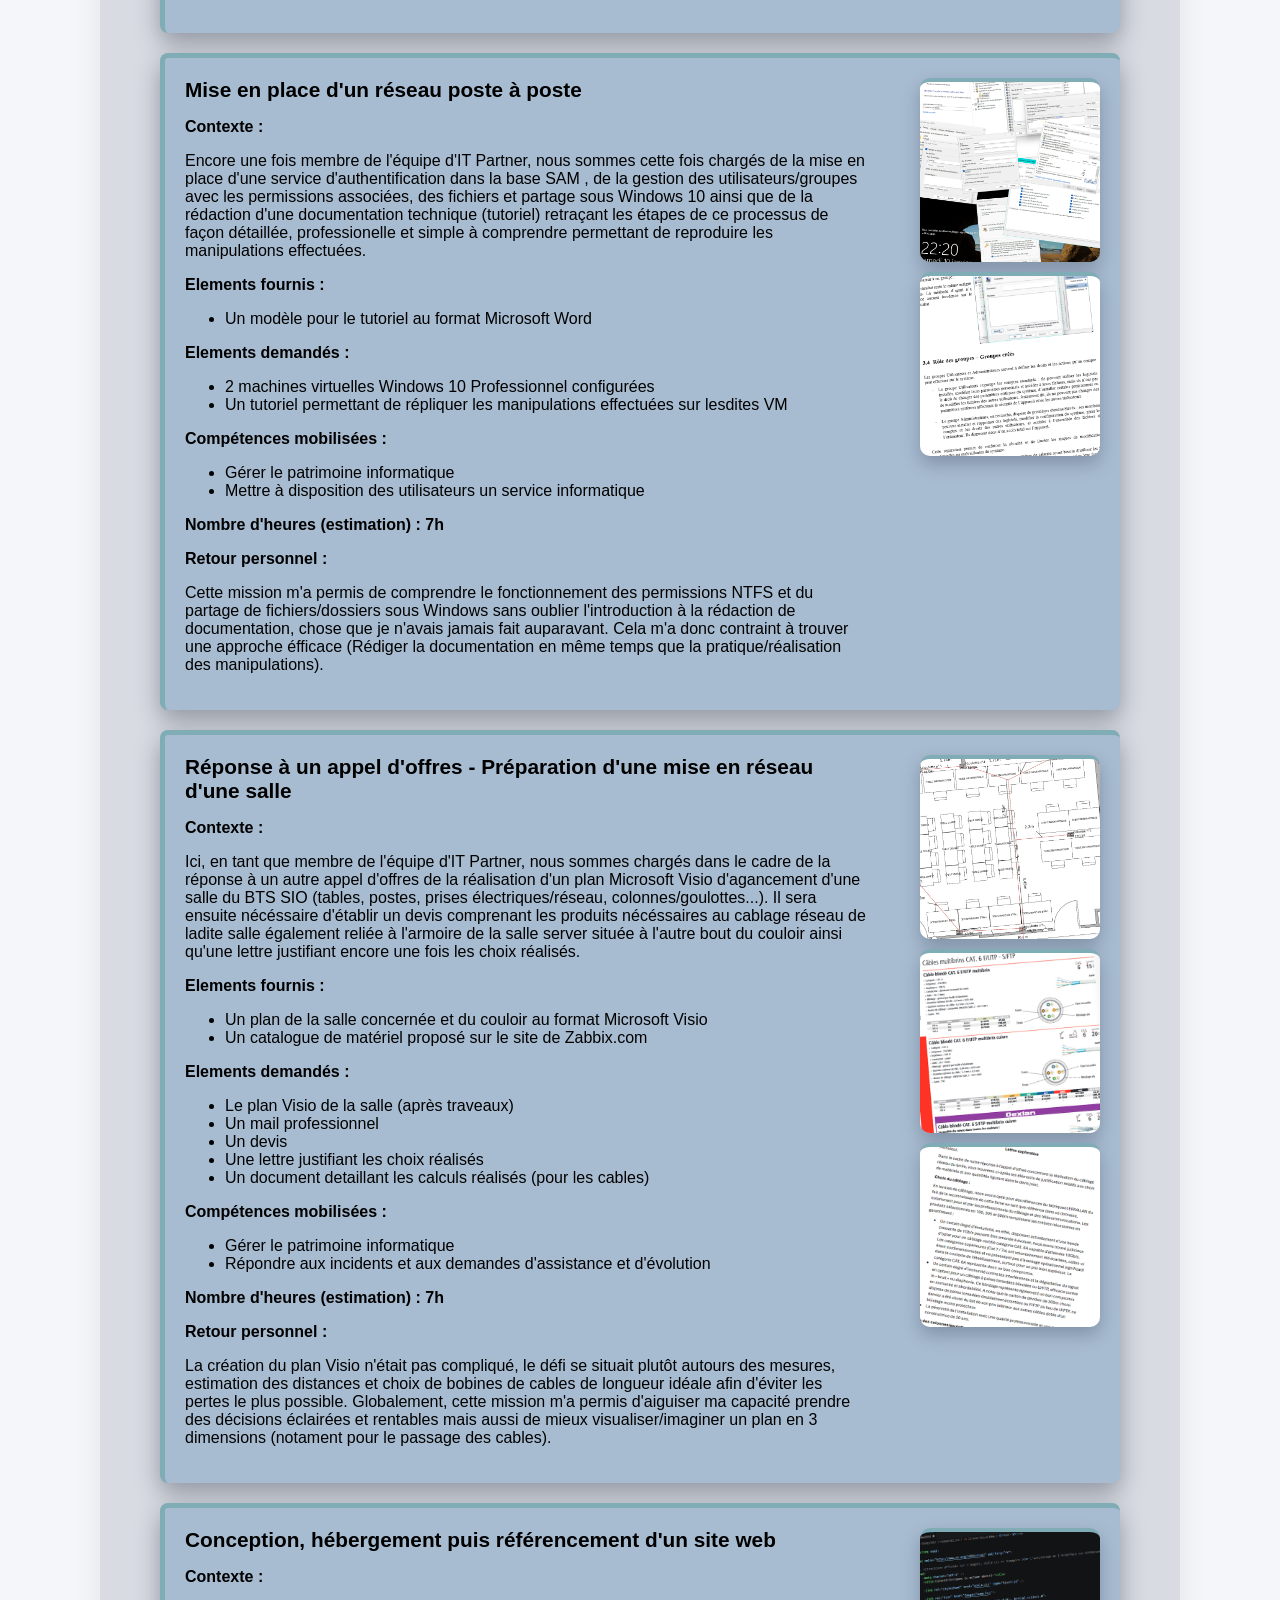
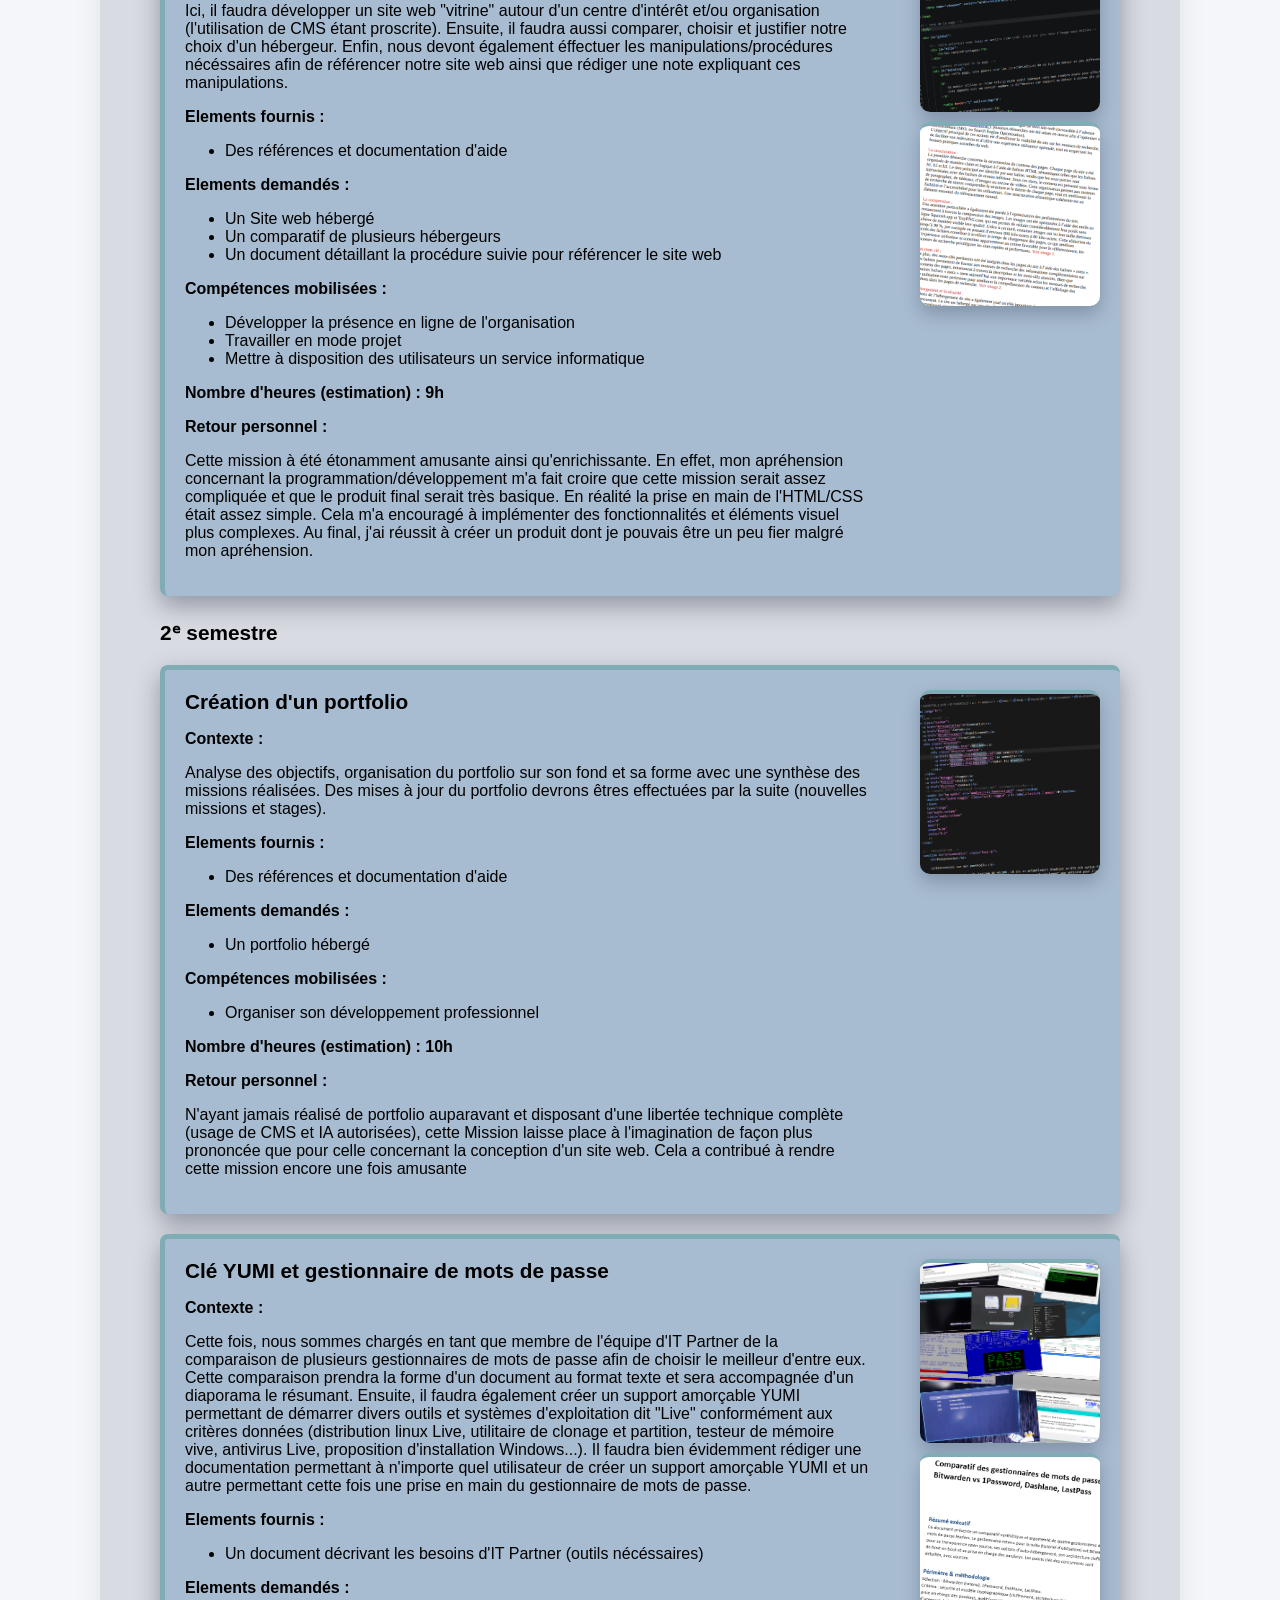
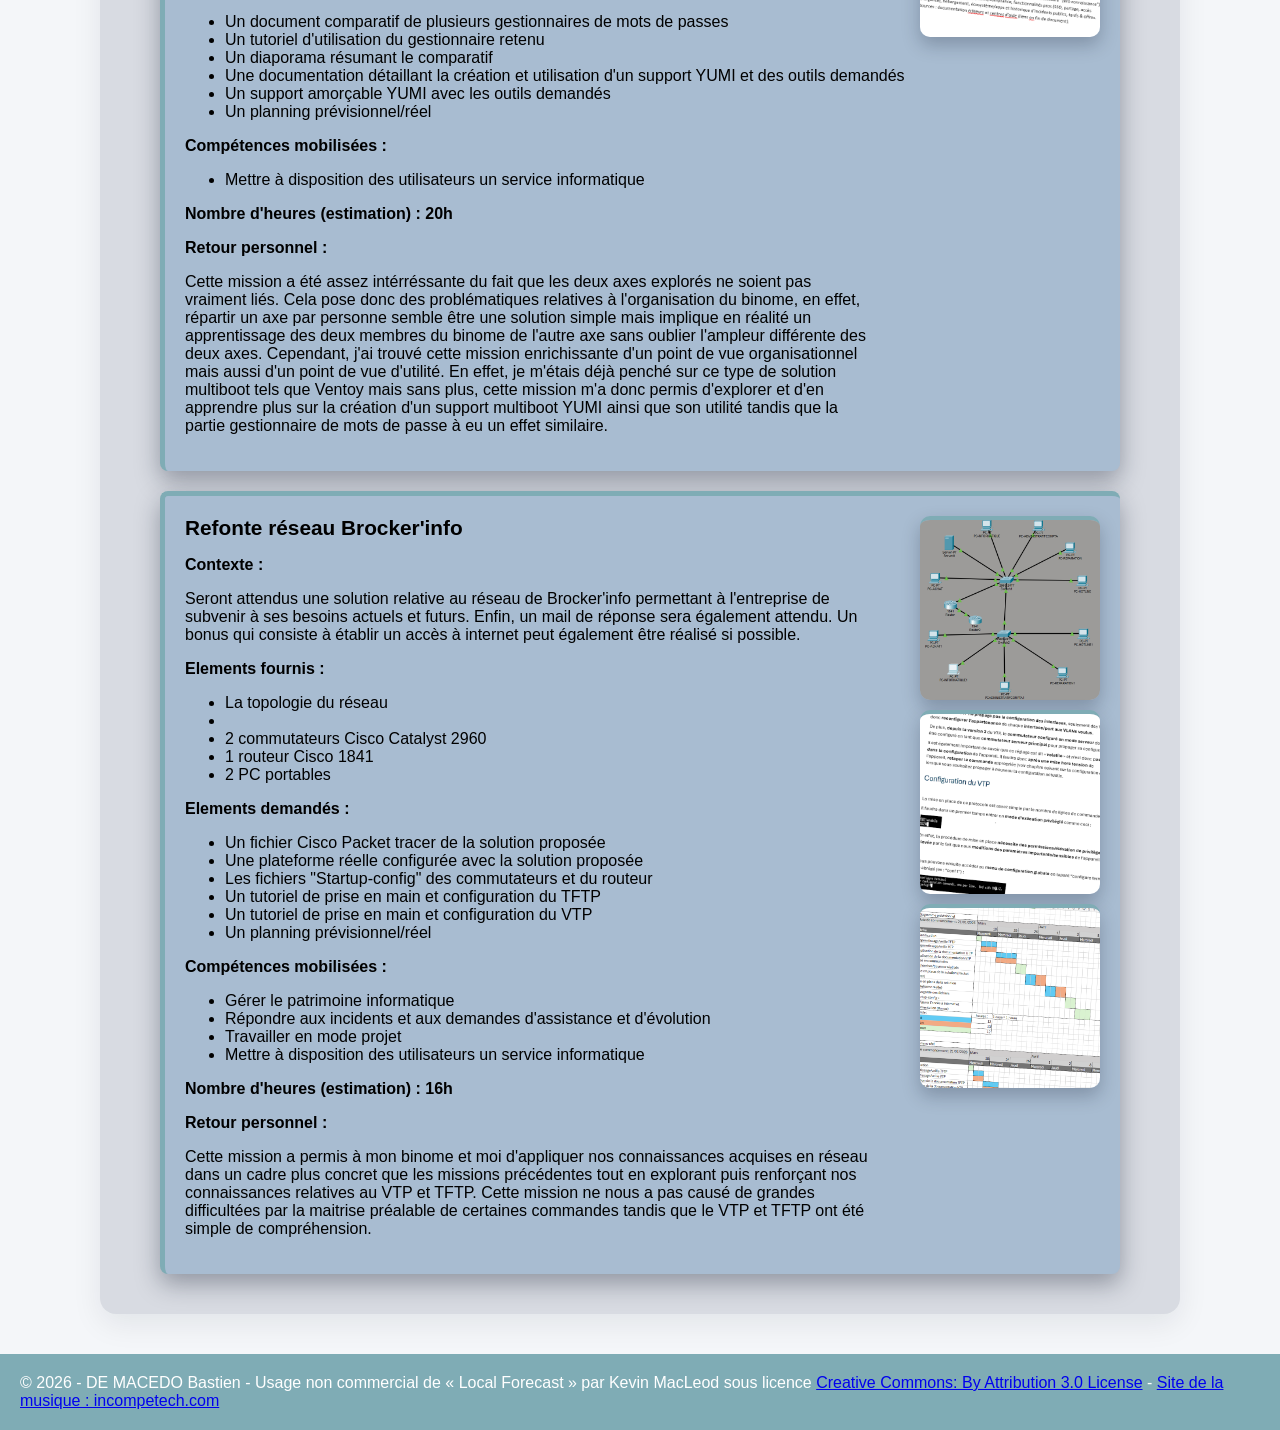
==== commit e95bea43: "Fix HTML syntax for unordered list in missions.html" ====
--- a/missions.html
+++ b/missions.html
@@ -326,7 +326,7 @@
                 mail de réponse sera également attendu. Un bonus qui consiste à établir un accès à internet peut également être réalisé si possible.
             </p>
             <p><strong>Elements fournis :</strong></p>
-            <ul
+            <ul>
                 <li>La topologie du réseau<li>
                 <li>2 commutateurs Cisco Catalyst 2960</li>    
                 <li>1 routeur Cisco 1841</li>
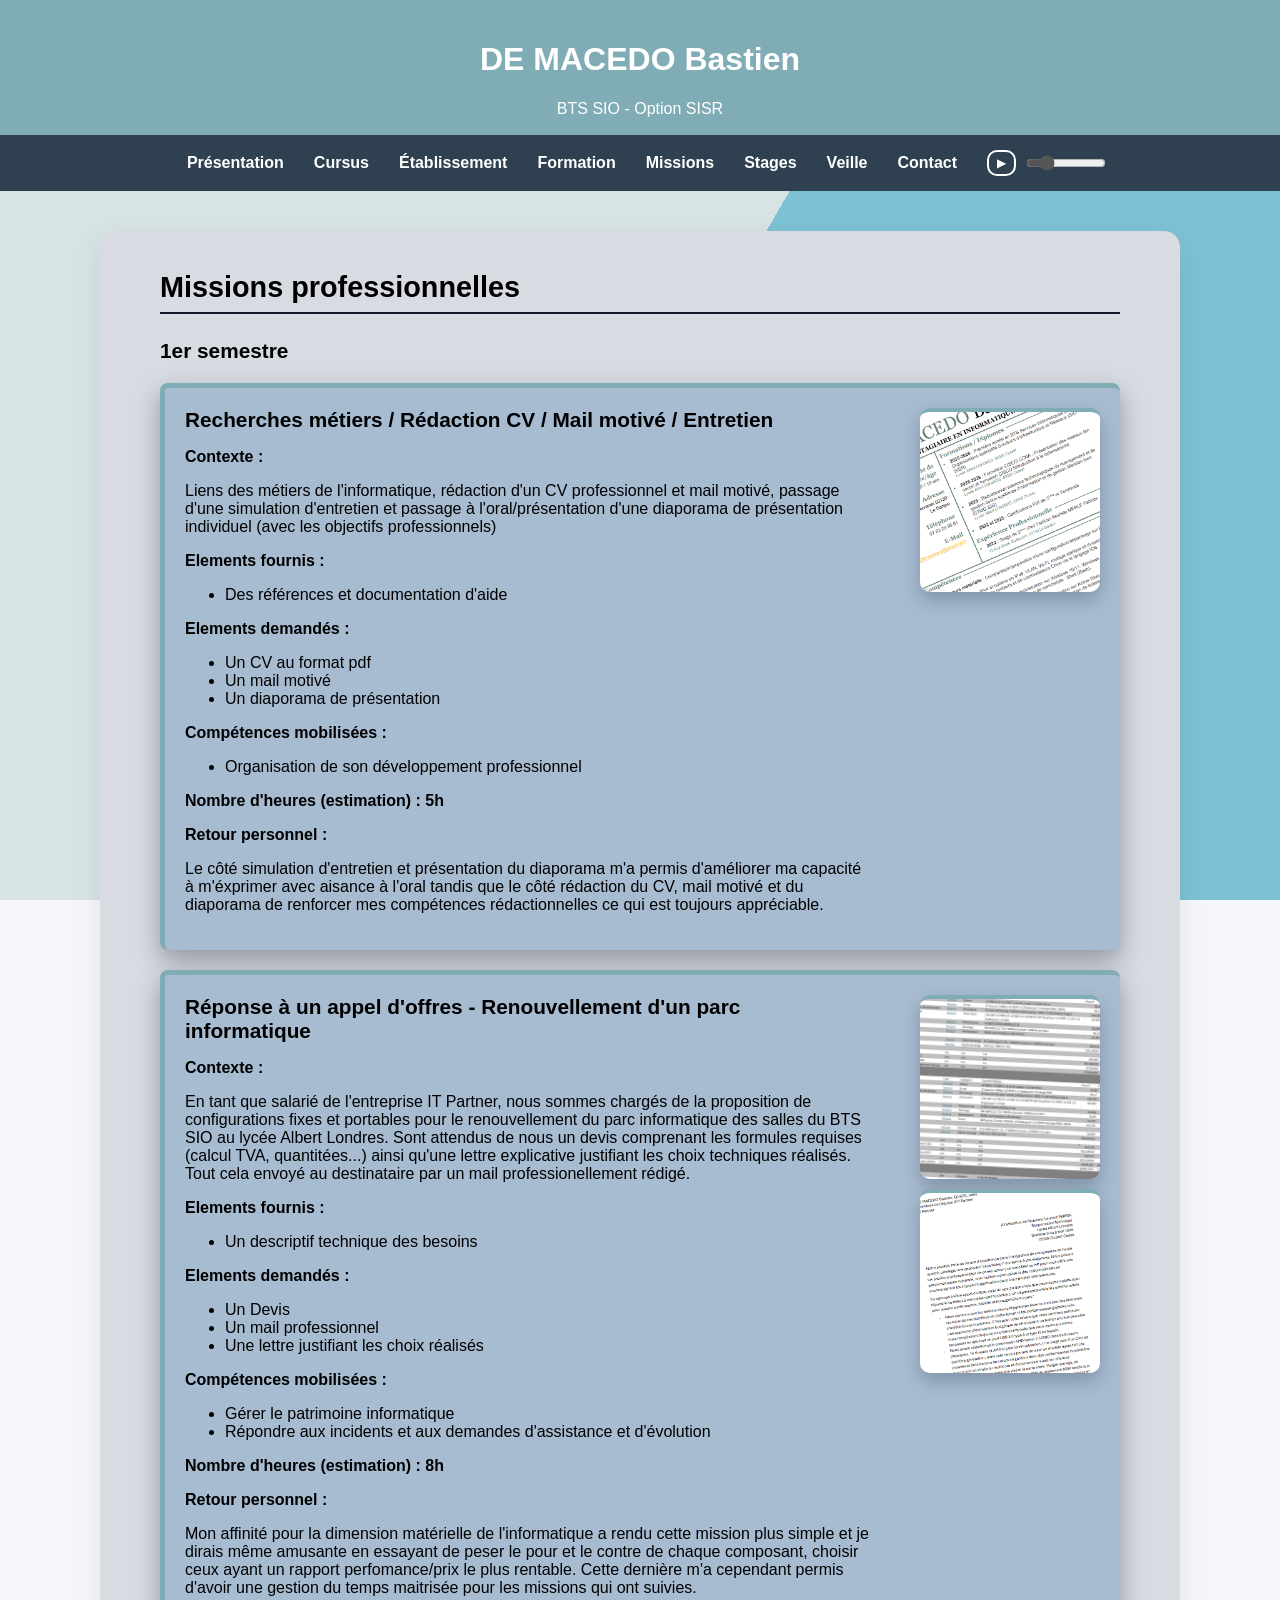
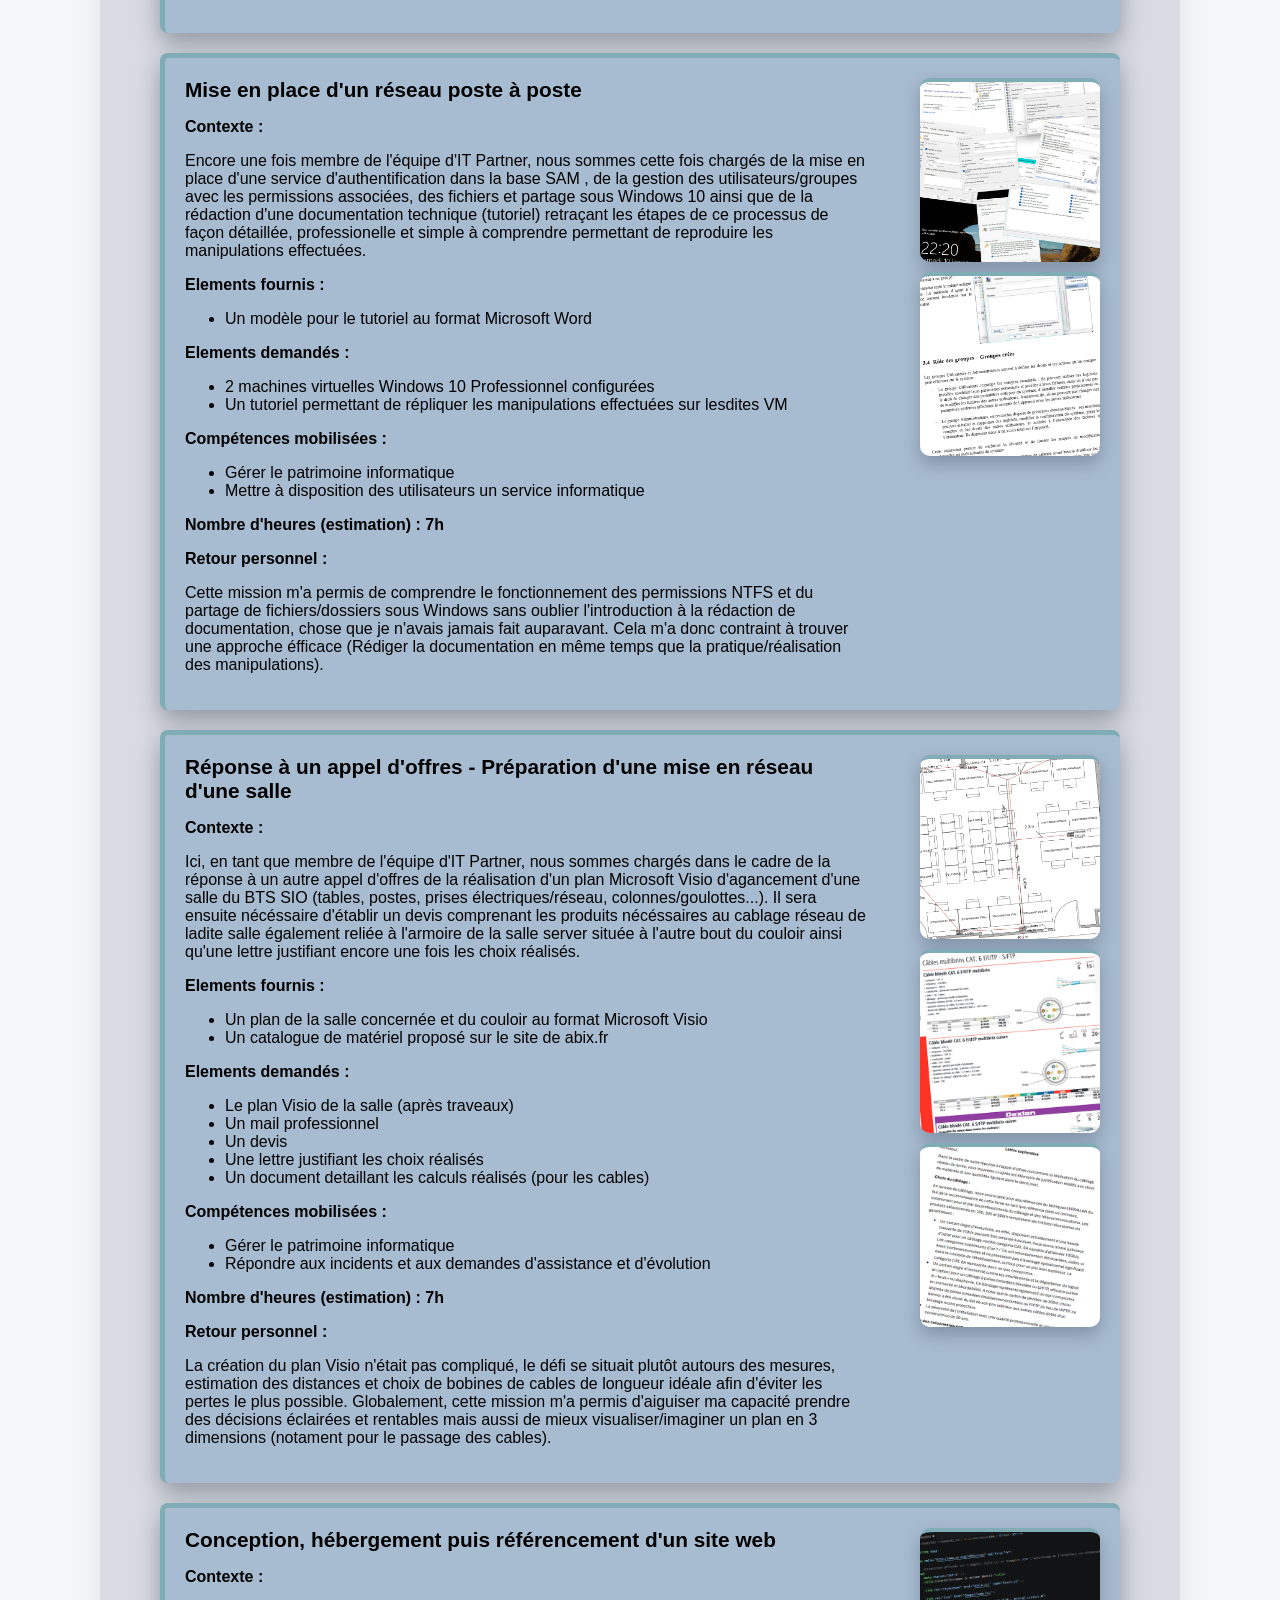
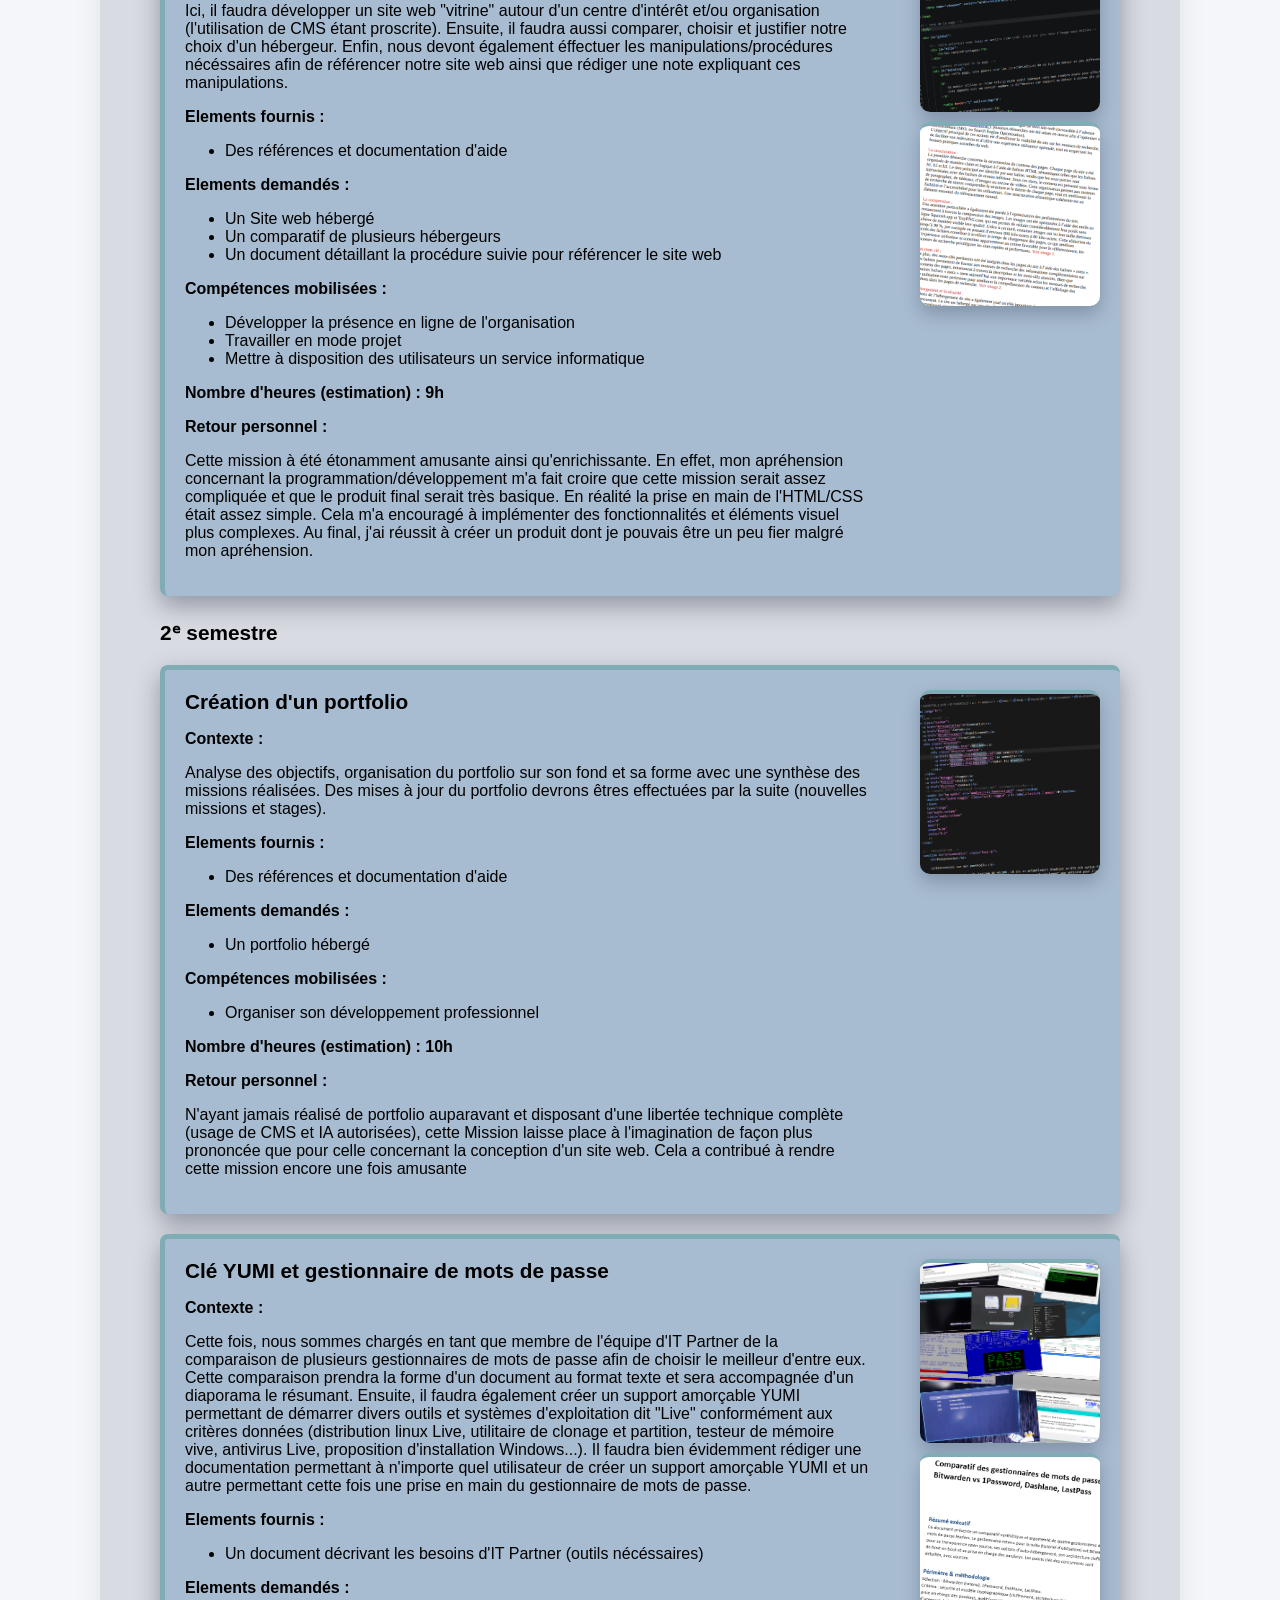
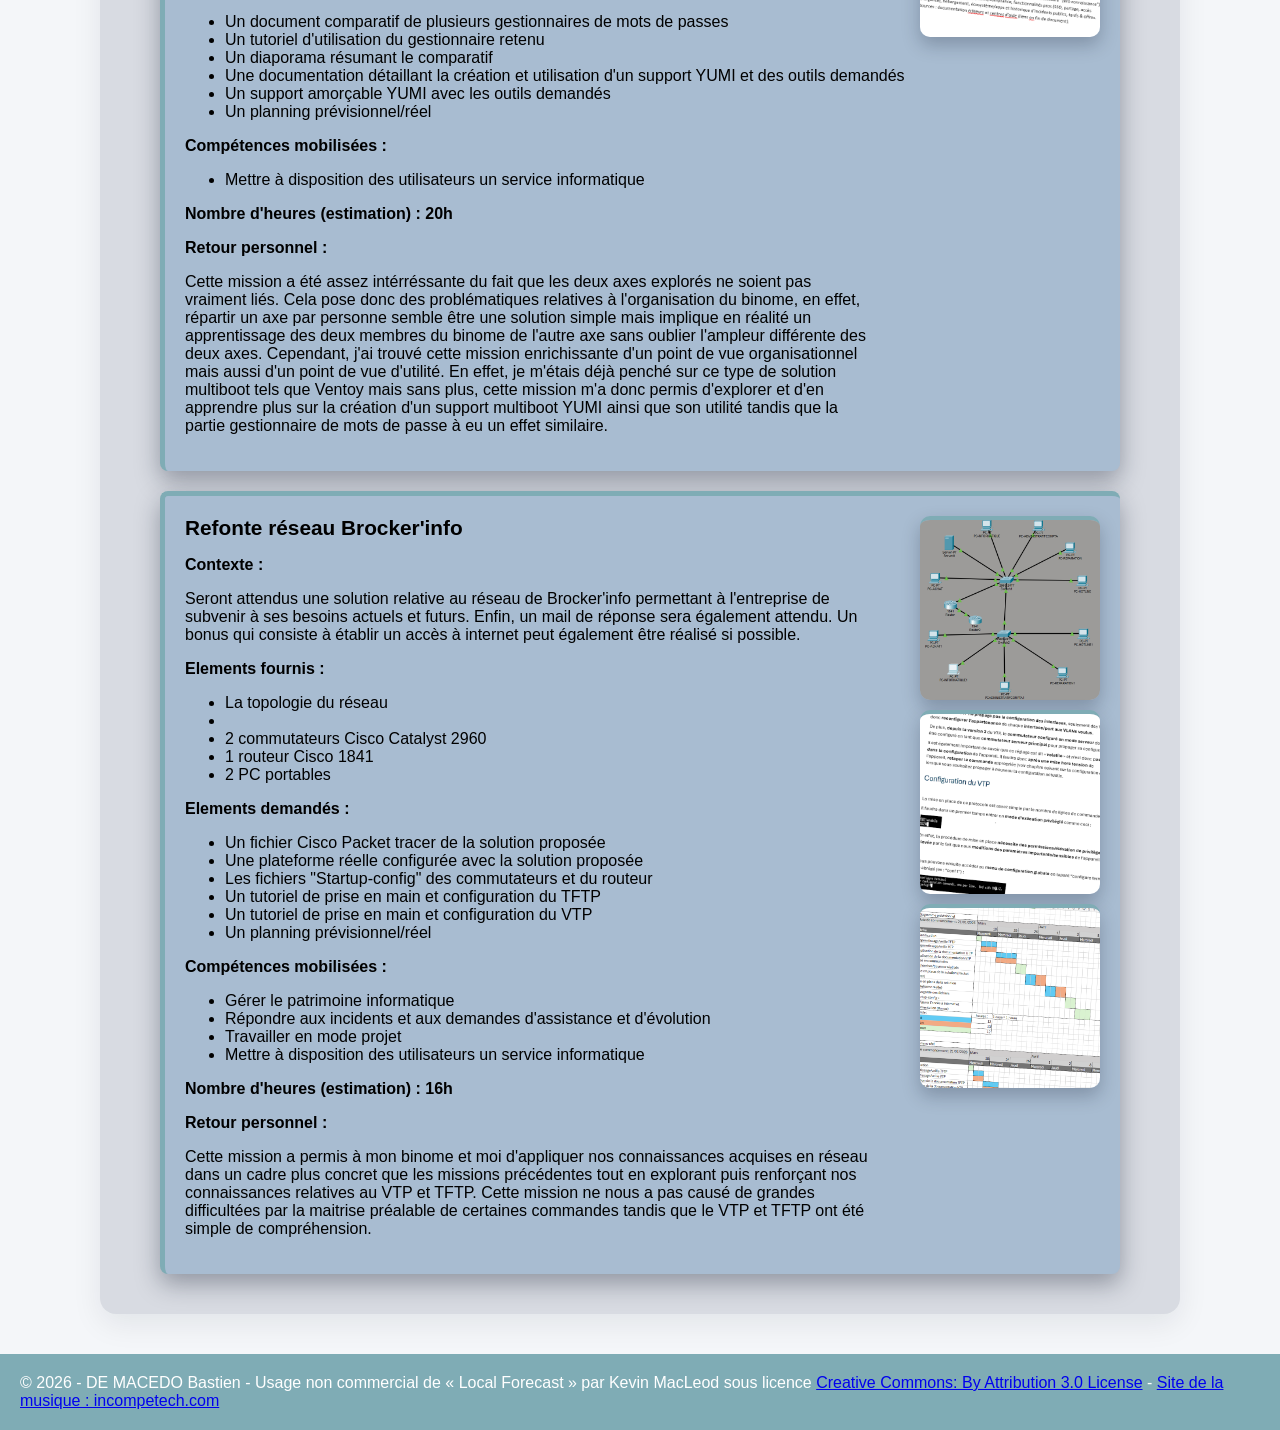
==== commit ac640748: "Update material catalog link from Zabbix.com to abix.fr" ====
--- a/missions.html
+++ b/missions.html
@@ -171,7 +171,7 @@
             <p><strong>Elements fournis :</strong></p>
             <ul>
                 <li>Un plan de la salle concernée et du couloir au format Microsoft Visio</li>
-                <li>Un catalogue de matériel proposé sur le site de Zabbix.com</li>
+                <li>Un catalogue de matériel proposé sur le site de abix.fr</li>
             </ul>
             <p><strong>Elements demandés :</strong></p>
             <ul>
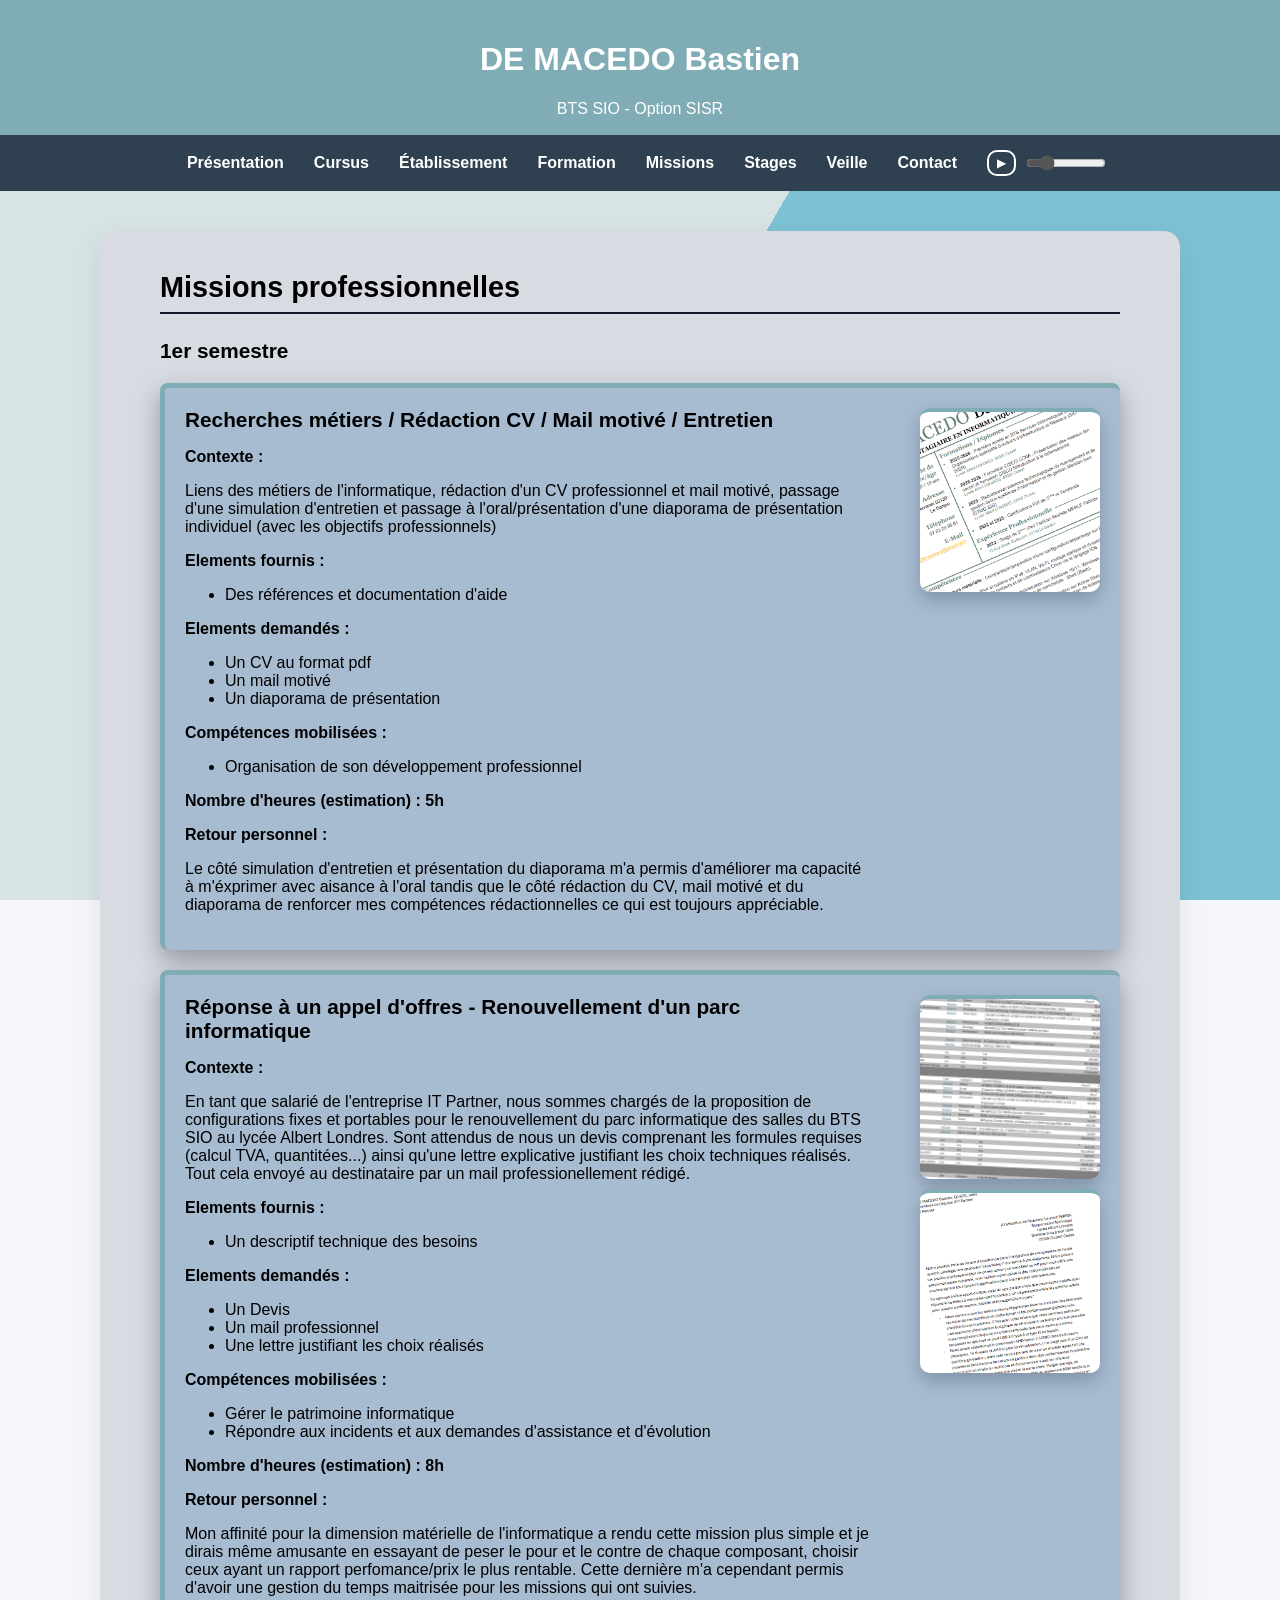
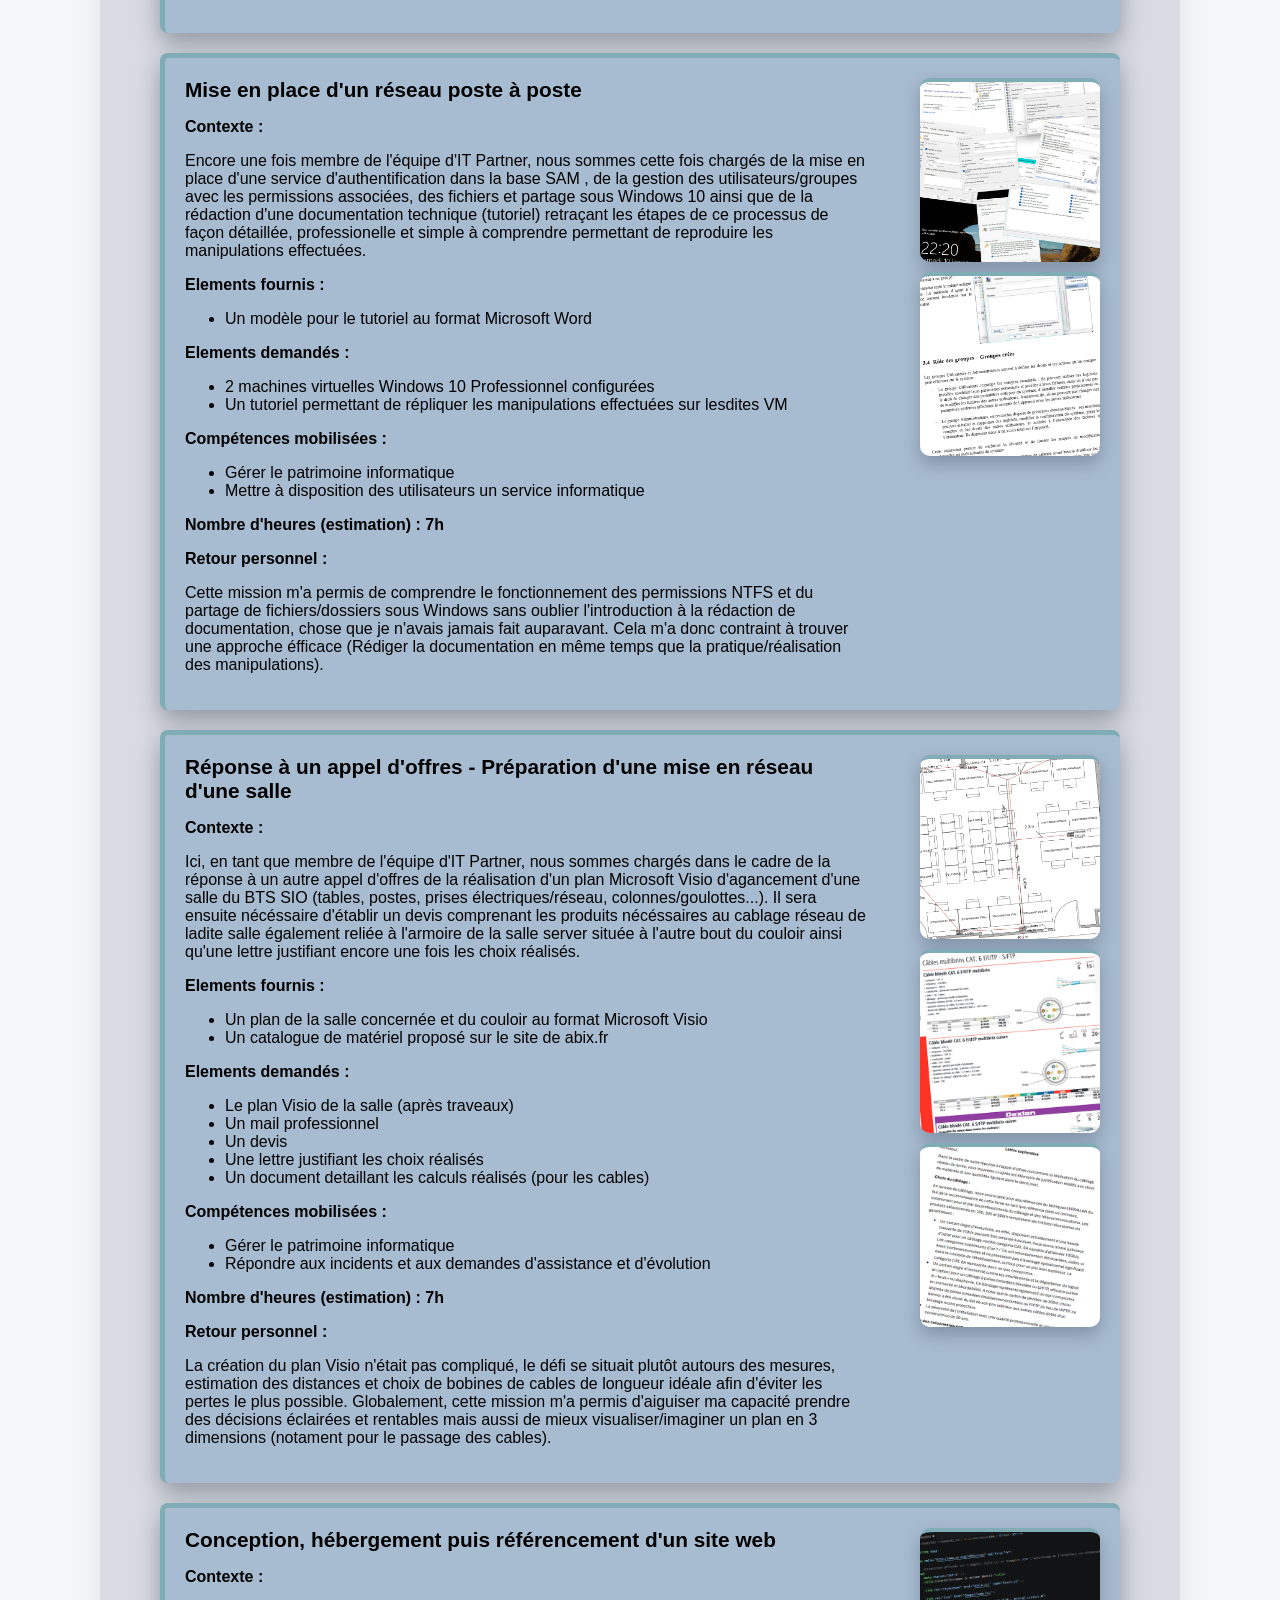
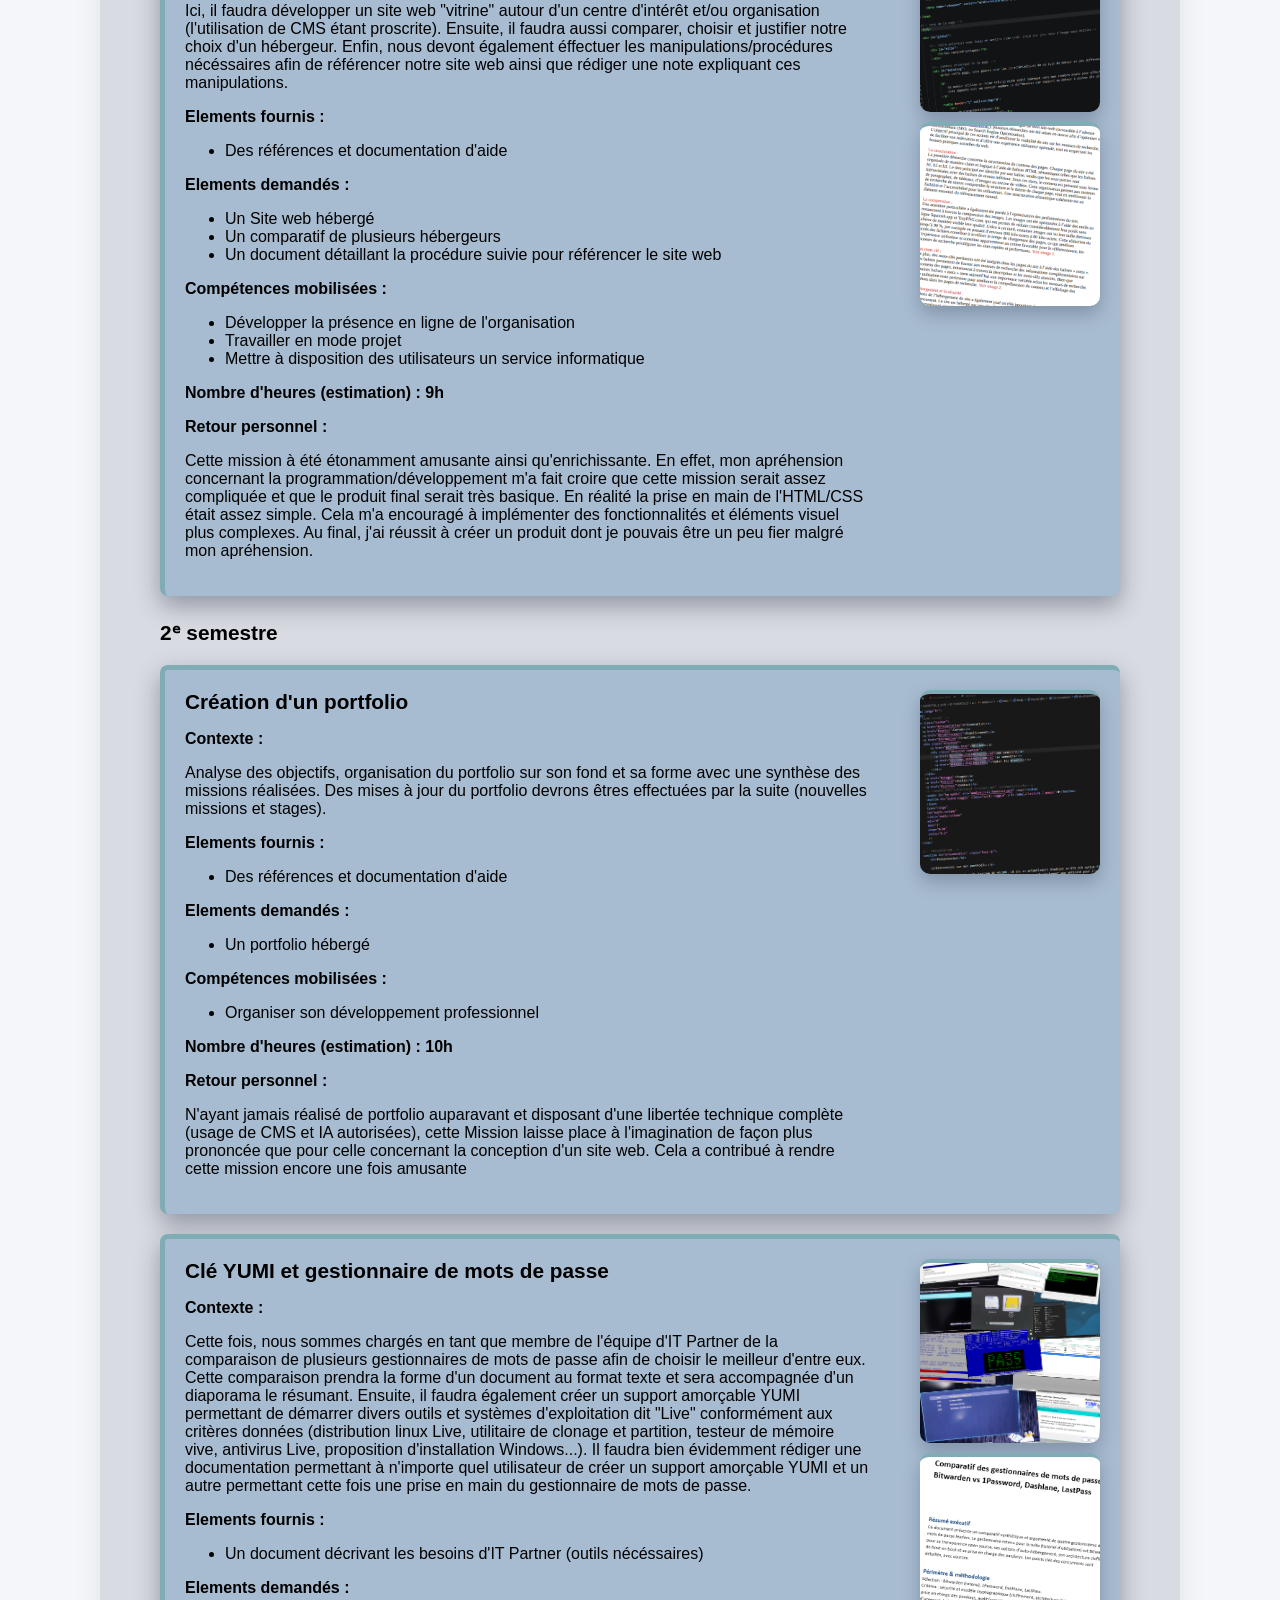
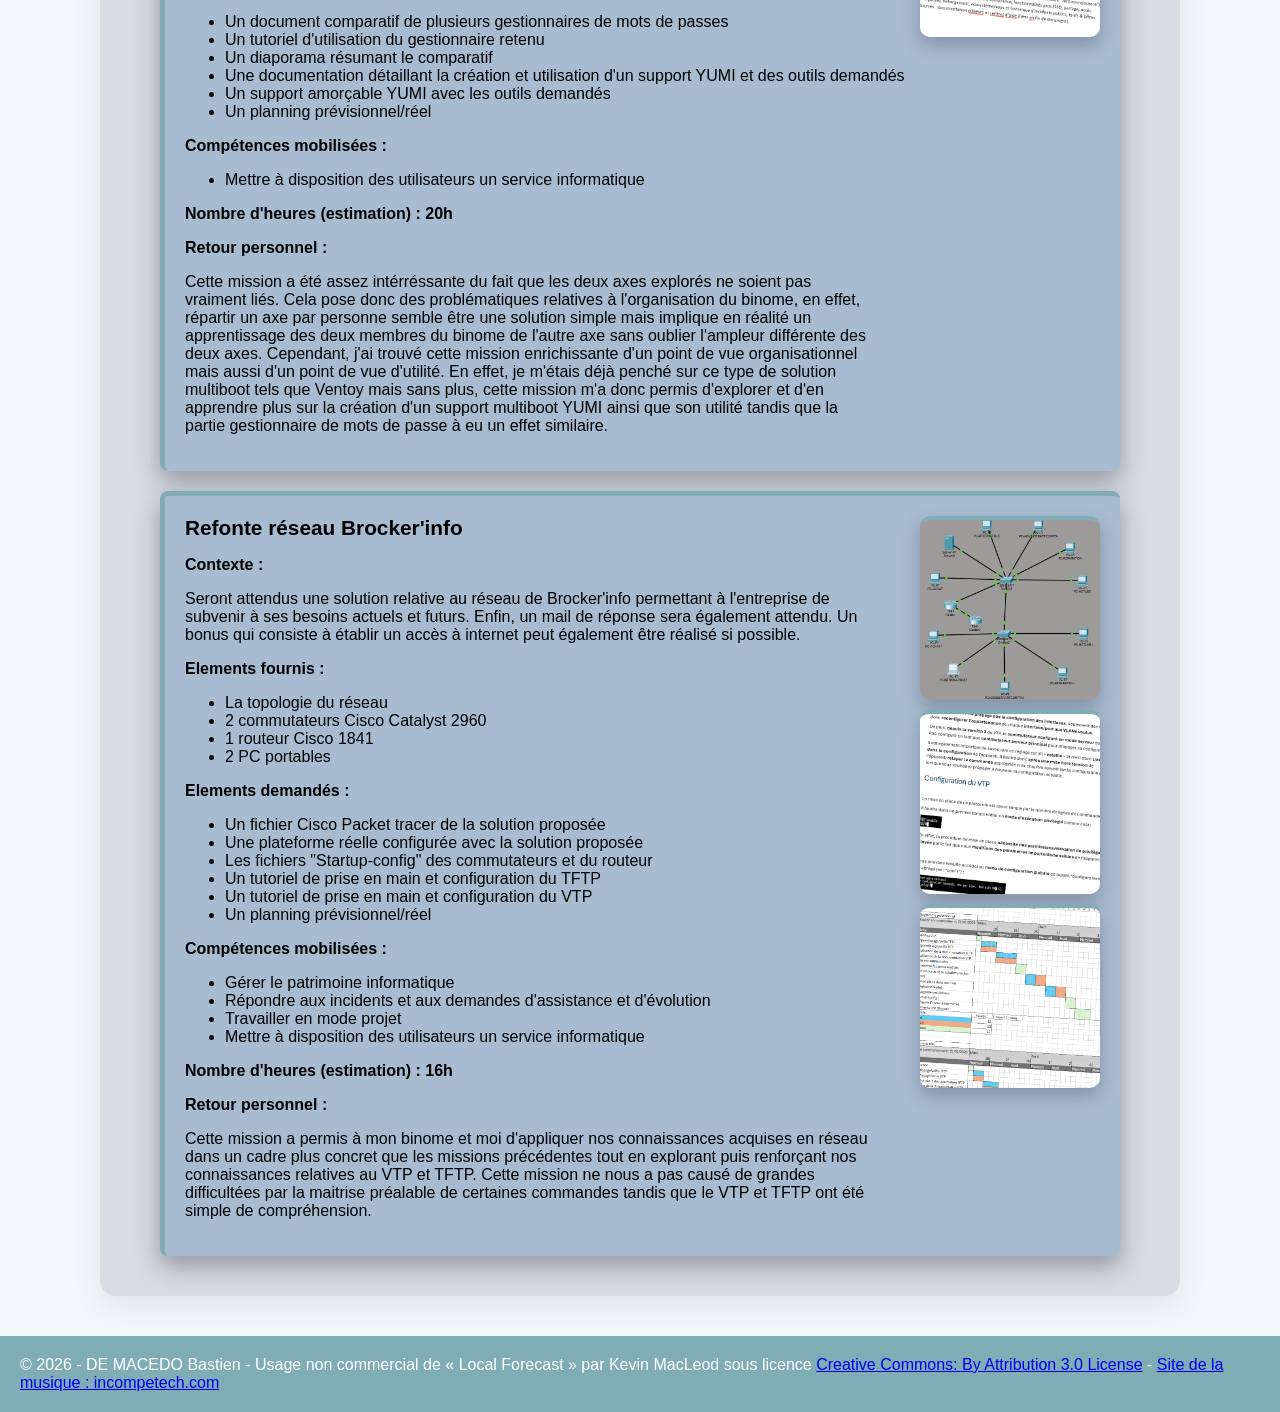
==== commit 6148f152: "Add files via upload" ====
--- a/missions.html
+++ b/missions.html
@@ -327,8 +327,8 @@
             </p>
             <p><strong>Elements fournis :</strong></p>
             <ul>
-                <li>La topologie du réseau<li>
-                <li>2 commutateurs Cisco Catalyst 2960</li>    
+                <li>La topologie du réseau</li>
+                <li>2 commutateurs Cisco Catalyst 2960</li>
                 <li>1 routeur Cisco 1841</li>
                 <li>2 PC portables</li>
             </ul>
--- a/style.css
+++ b/style.css
@@ -802,6 +802,7 @@
 }
 
 .stage-card {
+    position: relative;
     background: #a8bcd1;
     padding: 20px;
     margin-top: 10px;
@@ -816,6 +817,68 @@
     transform: scale(1.02);
 }
 
+.stage-top {
+    display: flex;
+    flex-direction: row;
+    align-items: flex-start;
+    justify-content: space-between;
+    gap: 24px;
+}
+
+.stage-info {
+    flex: 1;
+    min-width: 0;
+}
+
+.stage-info p:first-child {
+    margin-top: 0;
+}
+
+.stage-gallery {
+    display: flex;
+    flex-direction: row;
+    flex-wrap: nowrap;
+    align-items: flex-start;
+    gap: 14px;
+    flex-shrink: 0;
+}
+
+.stage-gallery img {
+    border-top: 5px solid #5a8791d3;
+    width: 160px;
+    height: 160px;
+    object-fit: cover;
+    border-radius: 10px;
+    box-shadow: 0 10px 25px rgba(15, 23, 42, 0.35);
+    transition: transform 0.2s ease;
+    cursor: pointer;
+    flex-shrink: 0;
+}
+
+.stage-gallery img:hover {
+    transform: scale(1.05);
+}
+
+.stage-conclusion {
+    margin-top: 8px;
+}
+
+@media (max-width: 900px) {
+    .stage-top {
+        flex-direction: column;
+    }
+
+    .stage-gallery {
+        flex-wrap: wrap;
+        justify-content: flex-start;
+    }
+
+    .stage-gallery img {
+        width: 120px;
+        height: 120px;
+    }
+}
+
 
 @keyframes fadeIn {
     from { opacity: 0; transform: translateY(20px); }
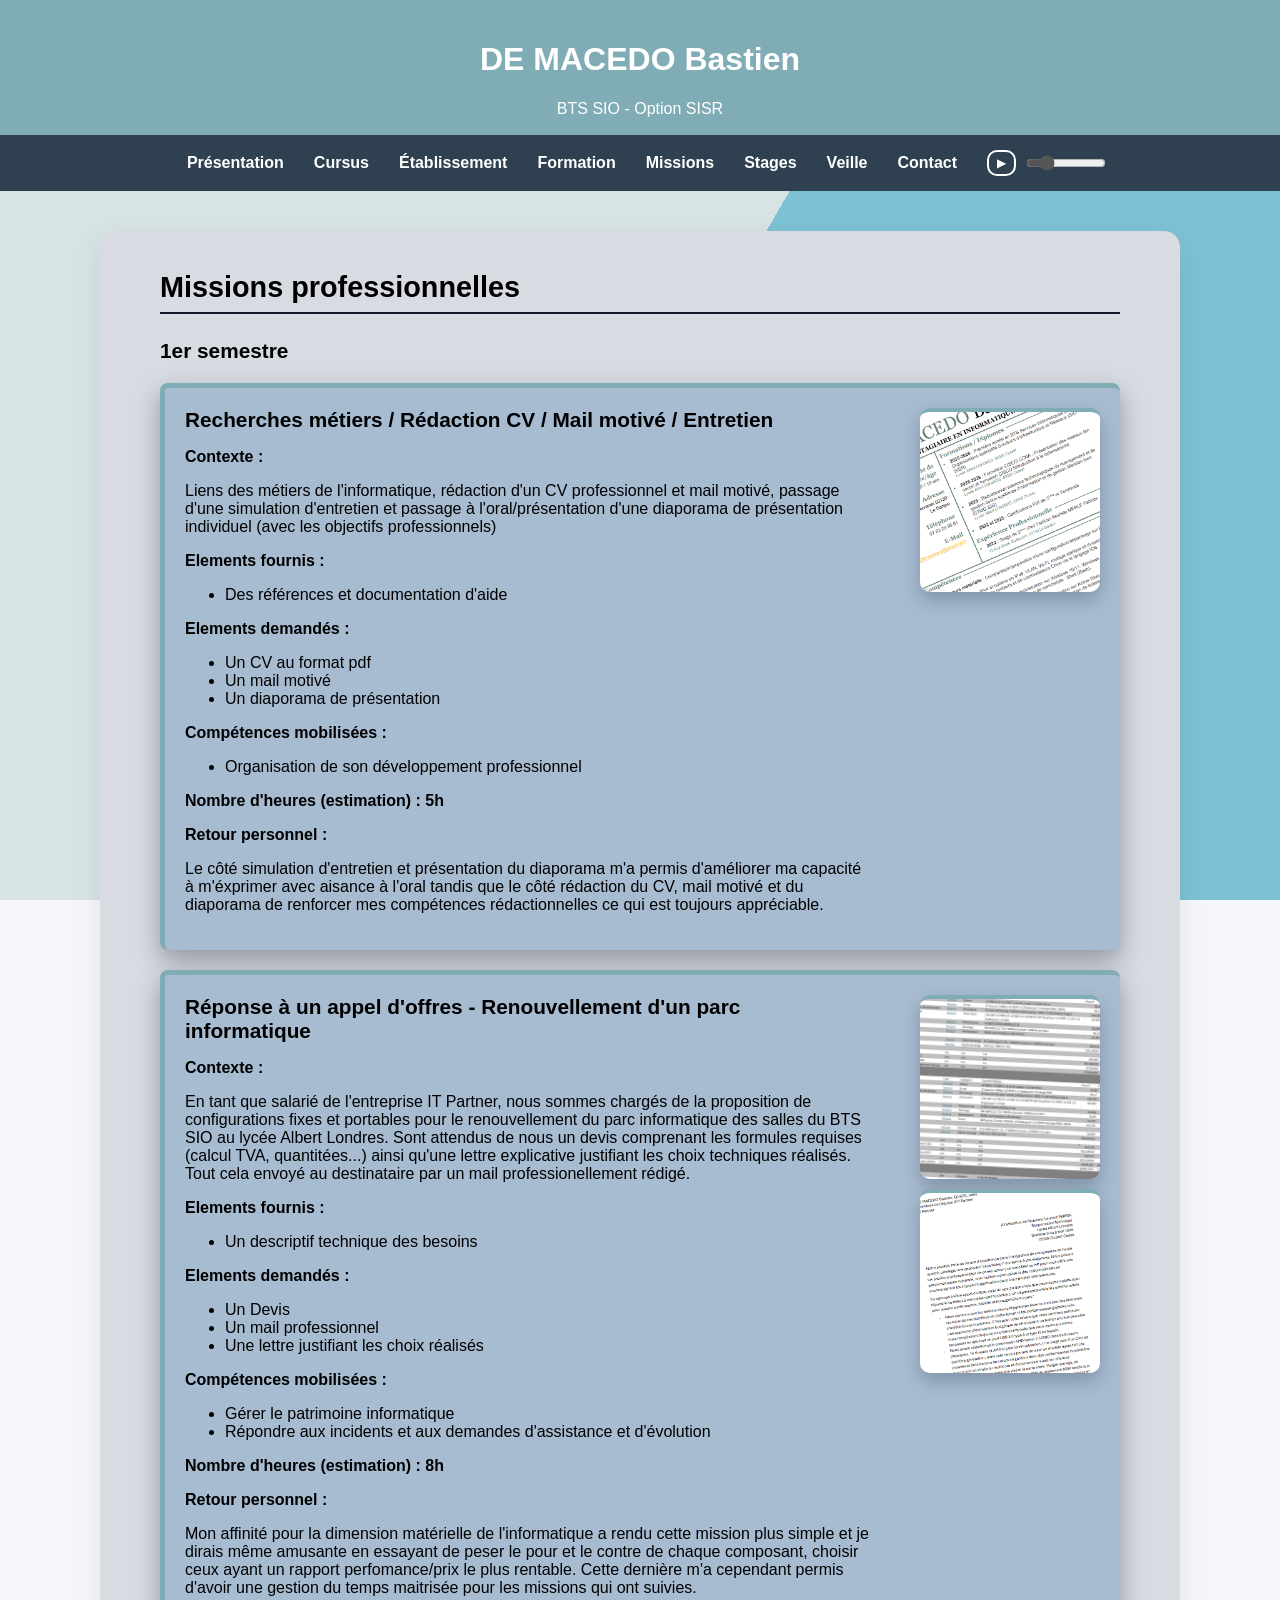
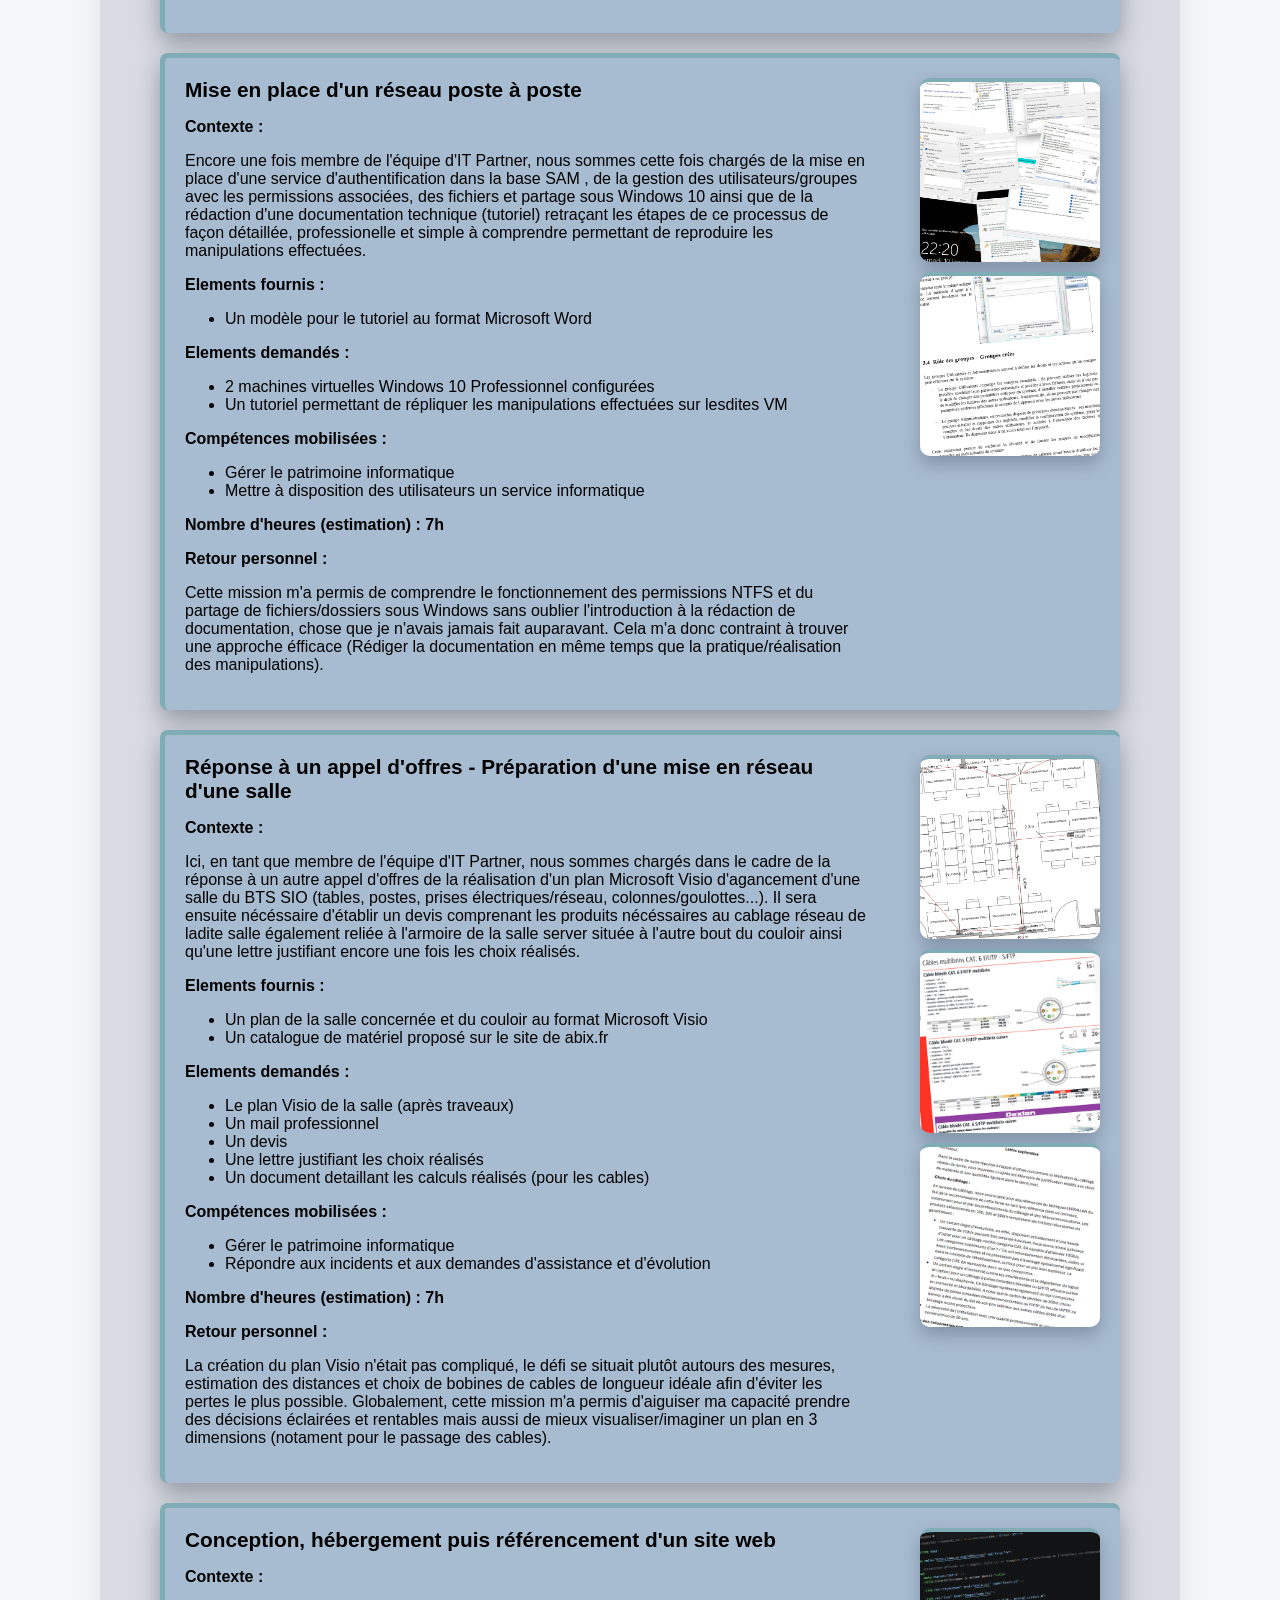
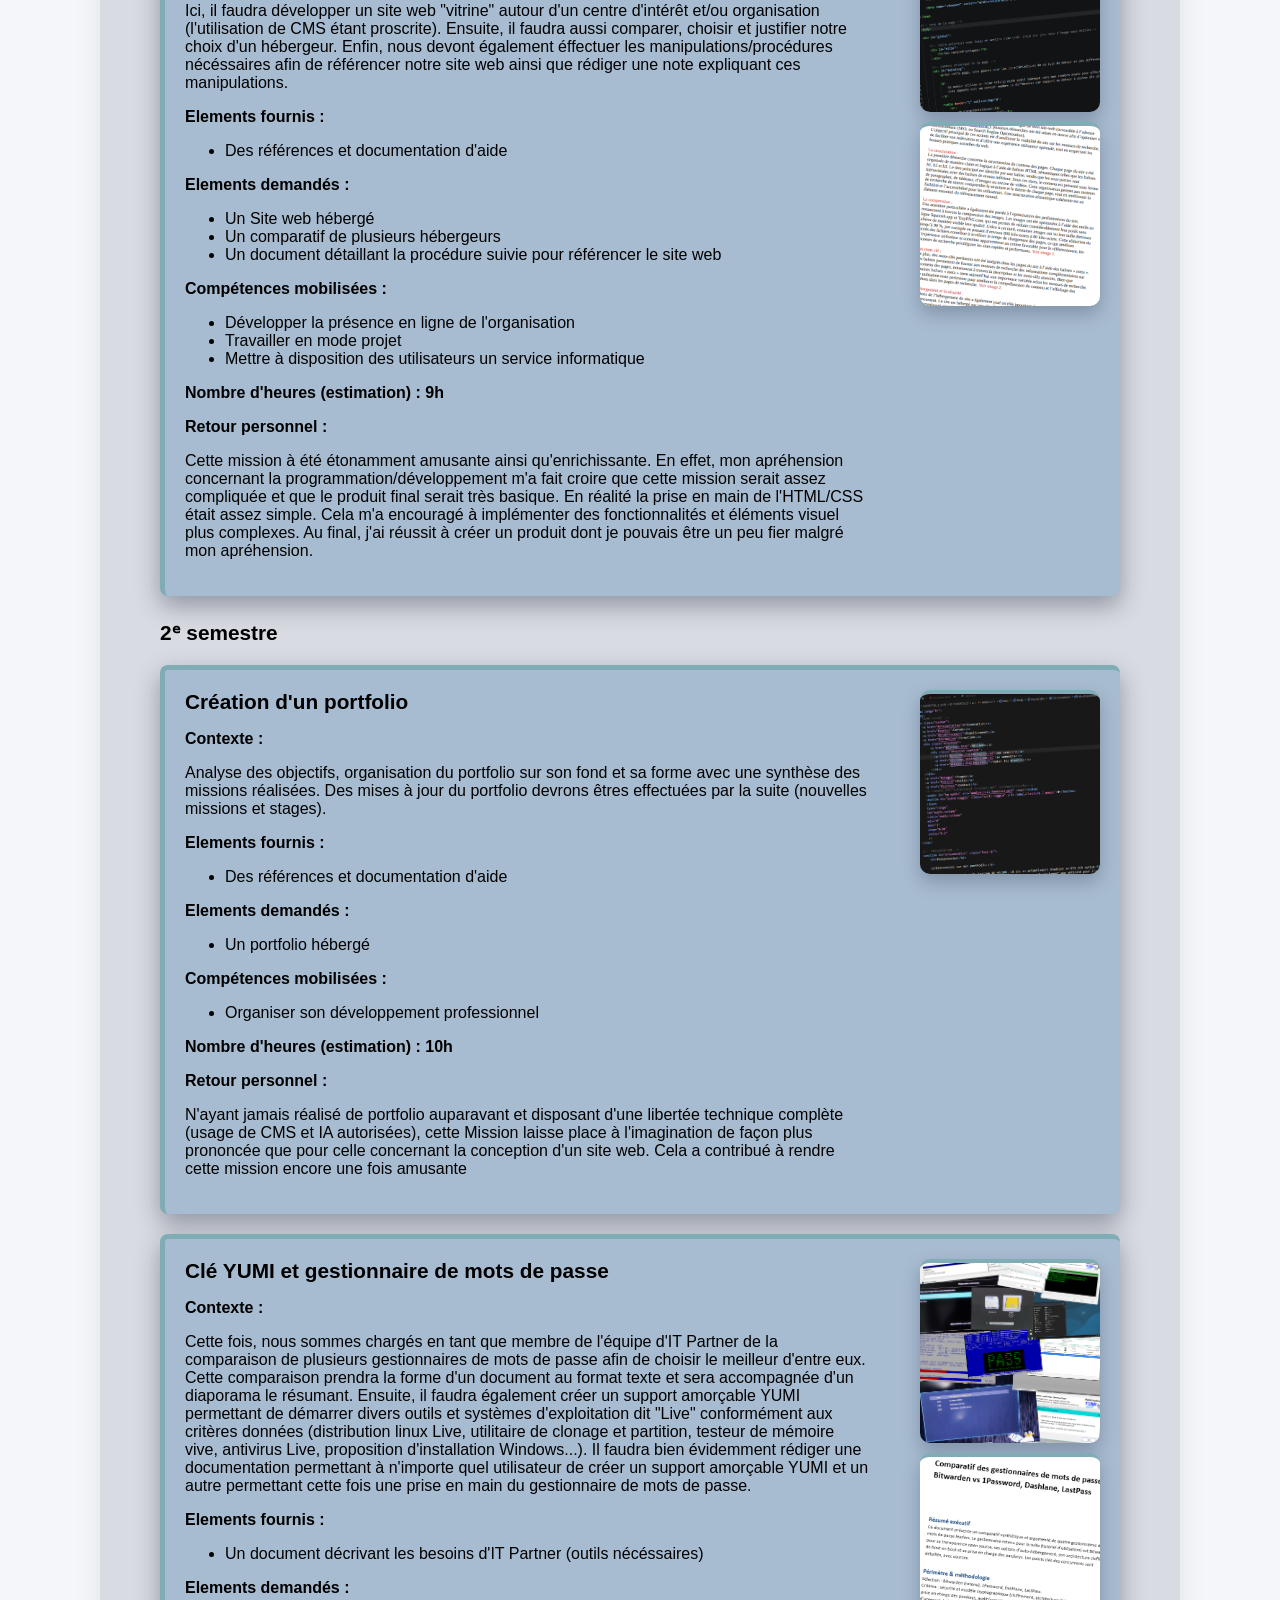
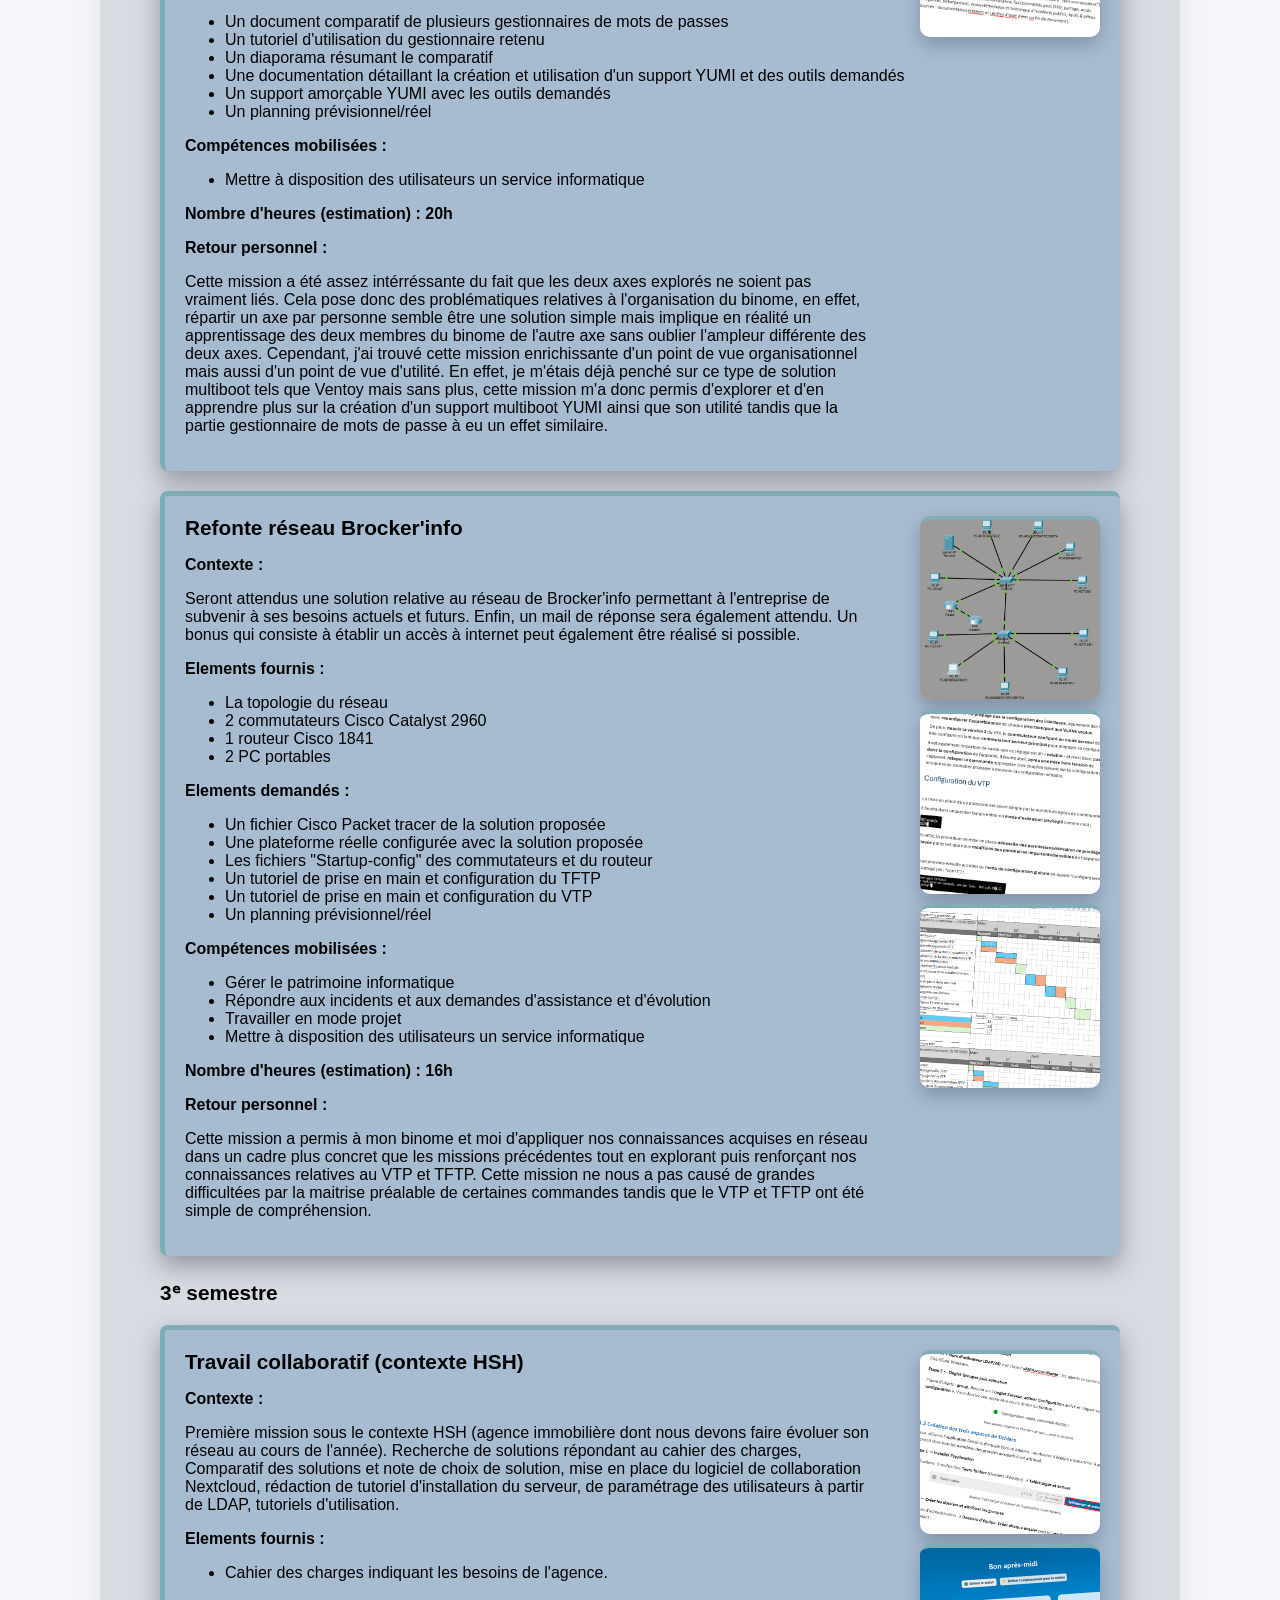
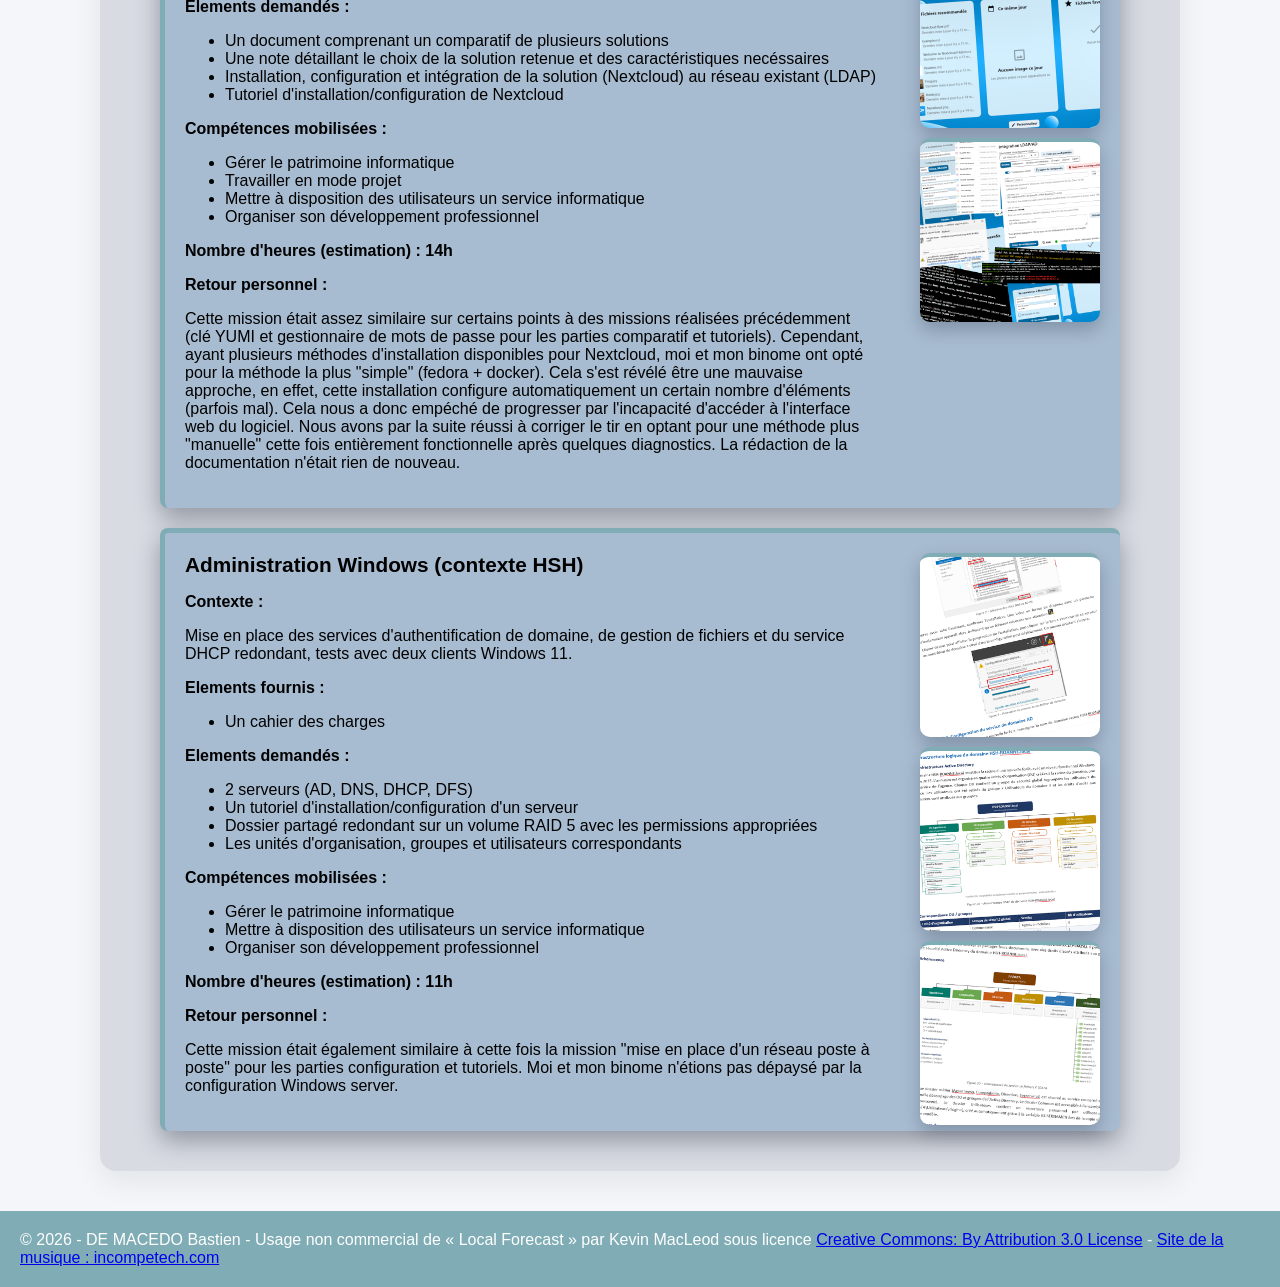
==== commit ee032671: "Add mission details for 3rd semester" ====
--- a/missions.html
+++ b/missions.html
@@ -362,6 +362,89 @@
             </div>
         </div>
 
+    </div>
+
+    <div id="missions-s3" class="missions-semestre">
+        <h3>3ᵉ semestre</h3>
+
+        <div class="mission-card">
+            <h3>Travail collaboratif (contexte HSH)</h3>
+            <p><strong>Contexte :</strong></p>
+            <p>
+                Première mission sous le contexte HSH (agence immobilière dont nous devons faire évoluer son réseau au cours de l'année). Recherche de solutions répondant au cahier des charges, 
+                Comparatif des solutions et note de choix de solution, mise en place du logiciel de collaboration Nextcloud, rédaction de tutoriel d'installation du serveur, de paramétrage des utilisateurs à 
+                partir de LDAP, tutoriels d'utilisation.
+            </p>
+            <p><strong>Elements fournis :</strong></p>
+            <ul>
+                <li>Cahier des charges indiquant les besoins de l'agence.</li>
+            </ul>
+            <p><strong>Elements demandés :</strong></p>
+            <ul>
+                <li>Un document comprenant un comparatif de plusieurs solutions</li>
+                <li>Une note détaillant le choix de la solution retenue et des caractéristiques necéssaires</li>
+                <li>Installation, configuration et intégration de la solution (Nextcloud) au réseau existant (LDAP)</li>
+                <li>Tutoriel d'installation/configuration de Nextcloud</li>
+            </ul>
+            <p><strong>Compétences mobilisées :</strong></p>
+            <ul>
+                <li>Gérer le patrimoine informatique</li>
+                <li>Travailler en mode projet</li>
+                <li>Mettre à disposition des utilisateurs un service informatique</li>
+                <li>Organiser son développement professionnel</li>
+            </ul>
+            <p><strong>Nombre d'heures (estimation) : 14h</strong></p>
+            
+            <p><strong>Retour personnel :</strong></p>
+            <p>
+                Cette mission était assez similaire sur certains points à des missions réalisées précédemment (clé YUMI et gestionnaire de mots de passe pour les parties comparatif et tutoriels). Cependant, ayant plusieurs 
+                méthodes d'installation disponibles pour Nextcloud, moi et mon binome ont opté pour la méthode la plus "simple" (fedora + docker). Cela s'est révélé être une mauvaise approche, en effet, cette installation 
+                configure automatiquement un certain nombre d'éléments (parfois mal). Cela nous a donc empéché de progresser par l'incapacité d'accéder à l'interface web du logiciel. Nous avons par la suite réussi à corriger 
+                le tir en optant pour une méthode plus "manuelle" cette fois entièrement fonctionnelle après quelques diagnostics. La rédaction de la documentation n'était rien de nouveau.
+           </p>
+            <div class="mission-images">
+                <img src="images/nextcloud-install.png" alt="Documentation Nextcloud">
+                <img src="images/nextcloud.png" alt="Page d'accueil Nextcloud">
+                <img src="images/nextcloud-images.png" alt="Collection de captures d'écran des manipulations réalisées">
+            </div>
+        </div>
+
+        <div class="mission-card">
+            <h3>Administration Windows (contexte HSH)</h3>
+            <p><strong>Contexte :</strong></p>
+            <p>
+                Mise en place des services d'authentification de domaine, de gestion de fichiers et du service DHCP redondant, tests avec deux clients Windows 11. 
+            </p>
+            <p><strong>Elements fournis :</strong></p>
+            <ul>
+                <li>Un cahier des charges</li>
+            </ul>
+            <p><strong>Elements demandés :</strong></p>
+            <ul>
+                <li>2 serveurs (AD, DNS, DHCP, DFS)</li>
+                <li>Un tutoriel d'installation/configuration d'un serveur</li>
+                <li>Dossier partagé redondant sur un volume RAID 5 avec les permissions appropriées</li>
+                <li>Les unités d'organisation, groupes et utilisateurs correspondants</li>
+            </ul>
+            <p><strong>Compétences mobilisées :</strong></p>
+            <ul>
+                <li>Gérer le patrimoine informatique</li>
+                <li>Mettre à disposition des utilisateurs un service informatique</li>
+                <li>Organiser son développement professionnel</li>
+            </ul>
+            <p><strong>Nombre d'heures (estimation) : 11h</strong></p>
+            
+            <p><strong>Retour personnel :</strong></p>
+            <p>
+                Cette mission était également similaire à cette fois la mission "mise en place d'un réseau poste à poste" pour les parties configuration et tutoriels. Moi et mon binome n'étions pas dépaysé par 
+                la configuration Windows server.
+            </p>
+            <div class="mission-images">
+                <img src="images/CD-doc.png" alt="Documentation Windows server">
+                <img src="images/users.png" alt="Liste des unités d'organisation, groupes et utilisateurs crées">
+                <img src="images/arborescence.png" alt="Arborescence du dossier partagé et permissions configurées">
+            </div>
+        </div>
 
     </div>
 
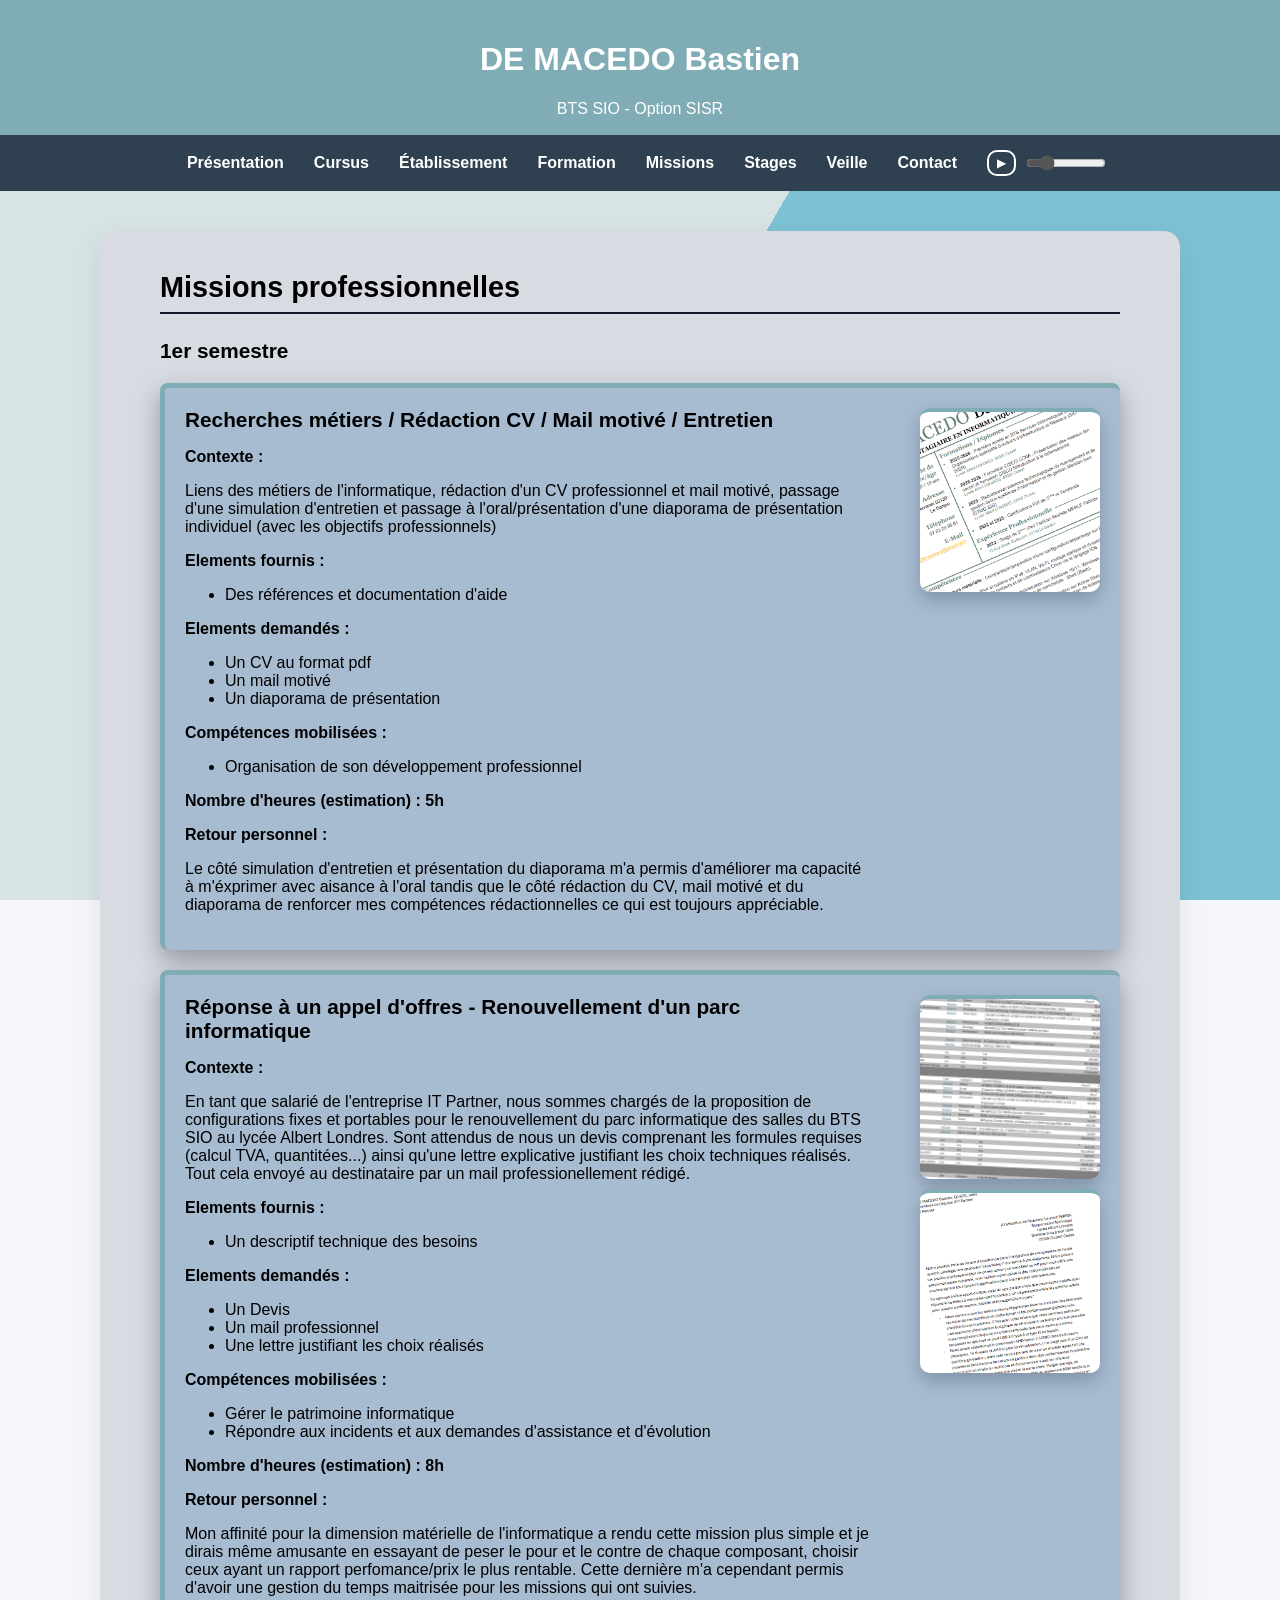
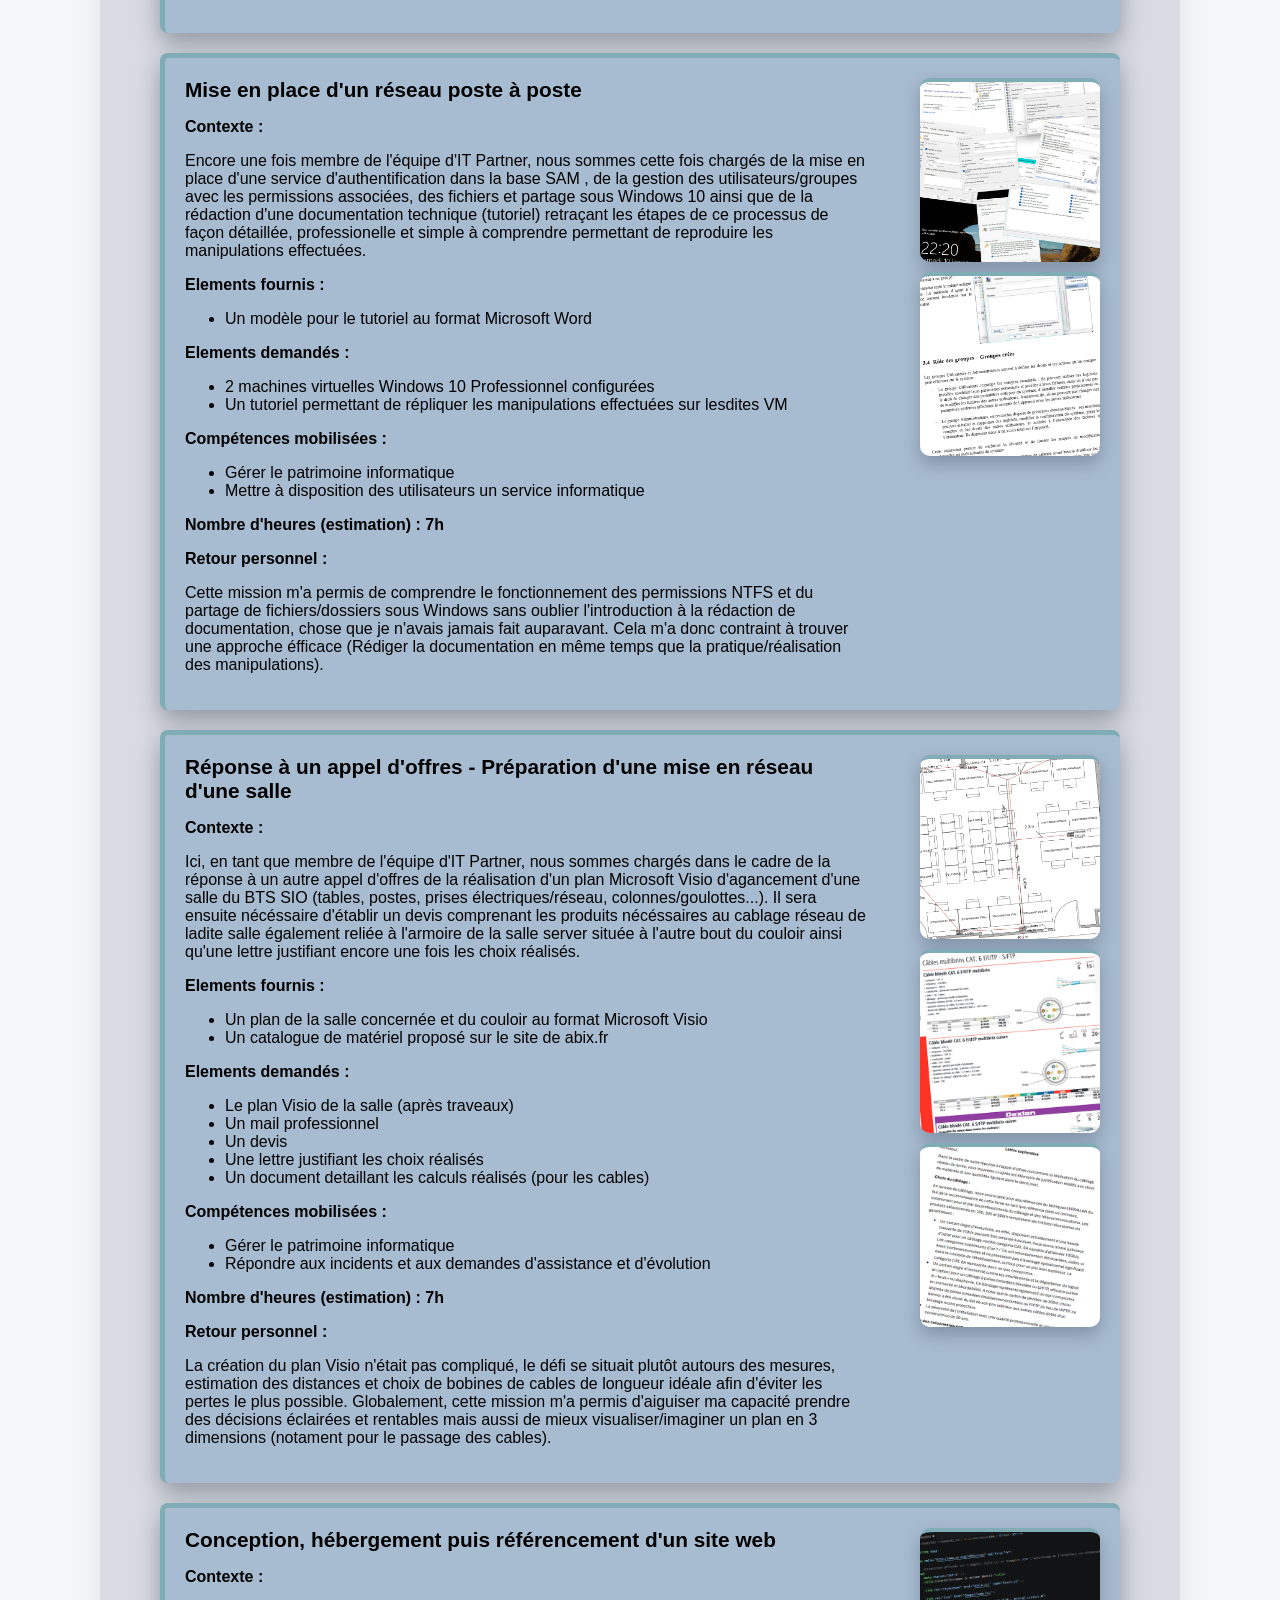
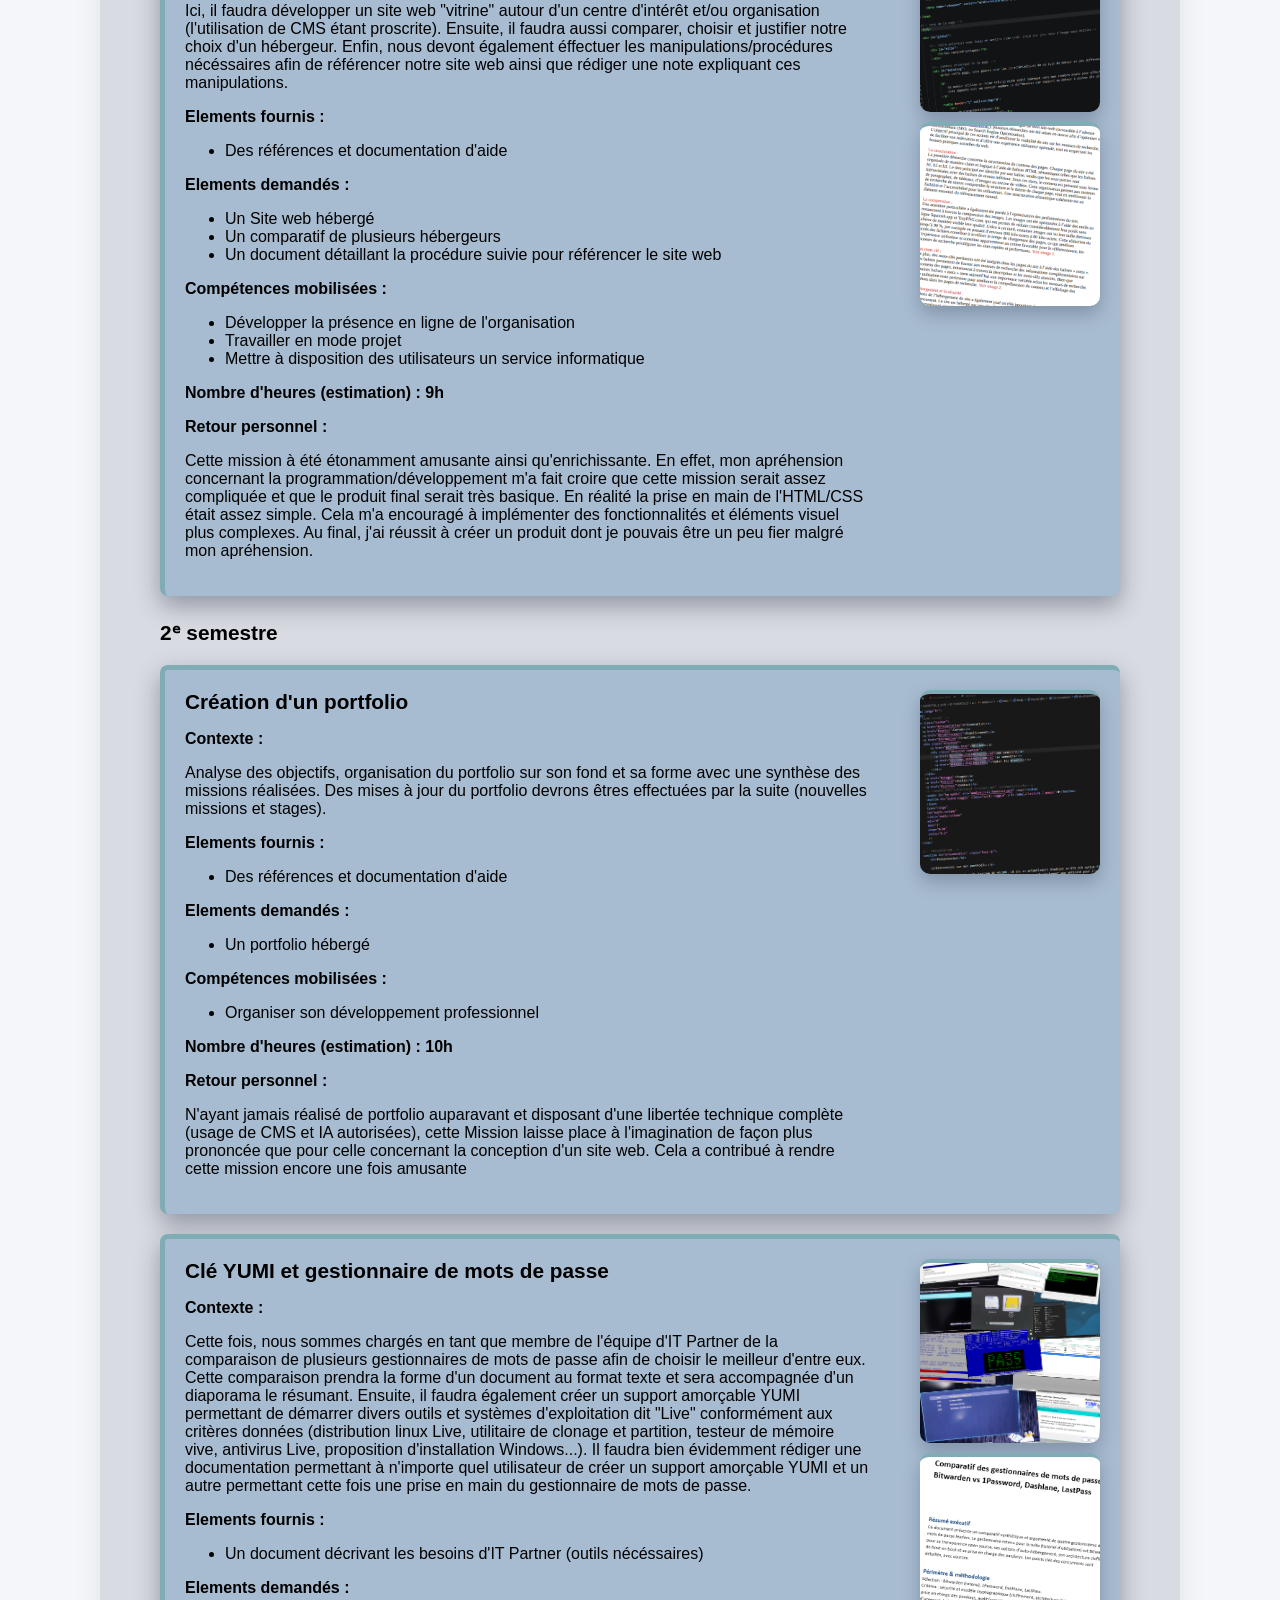
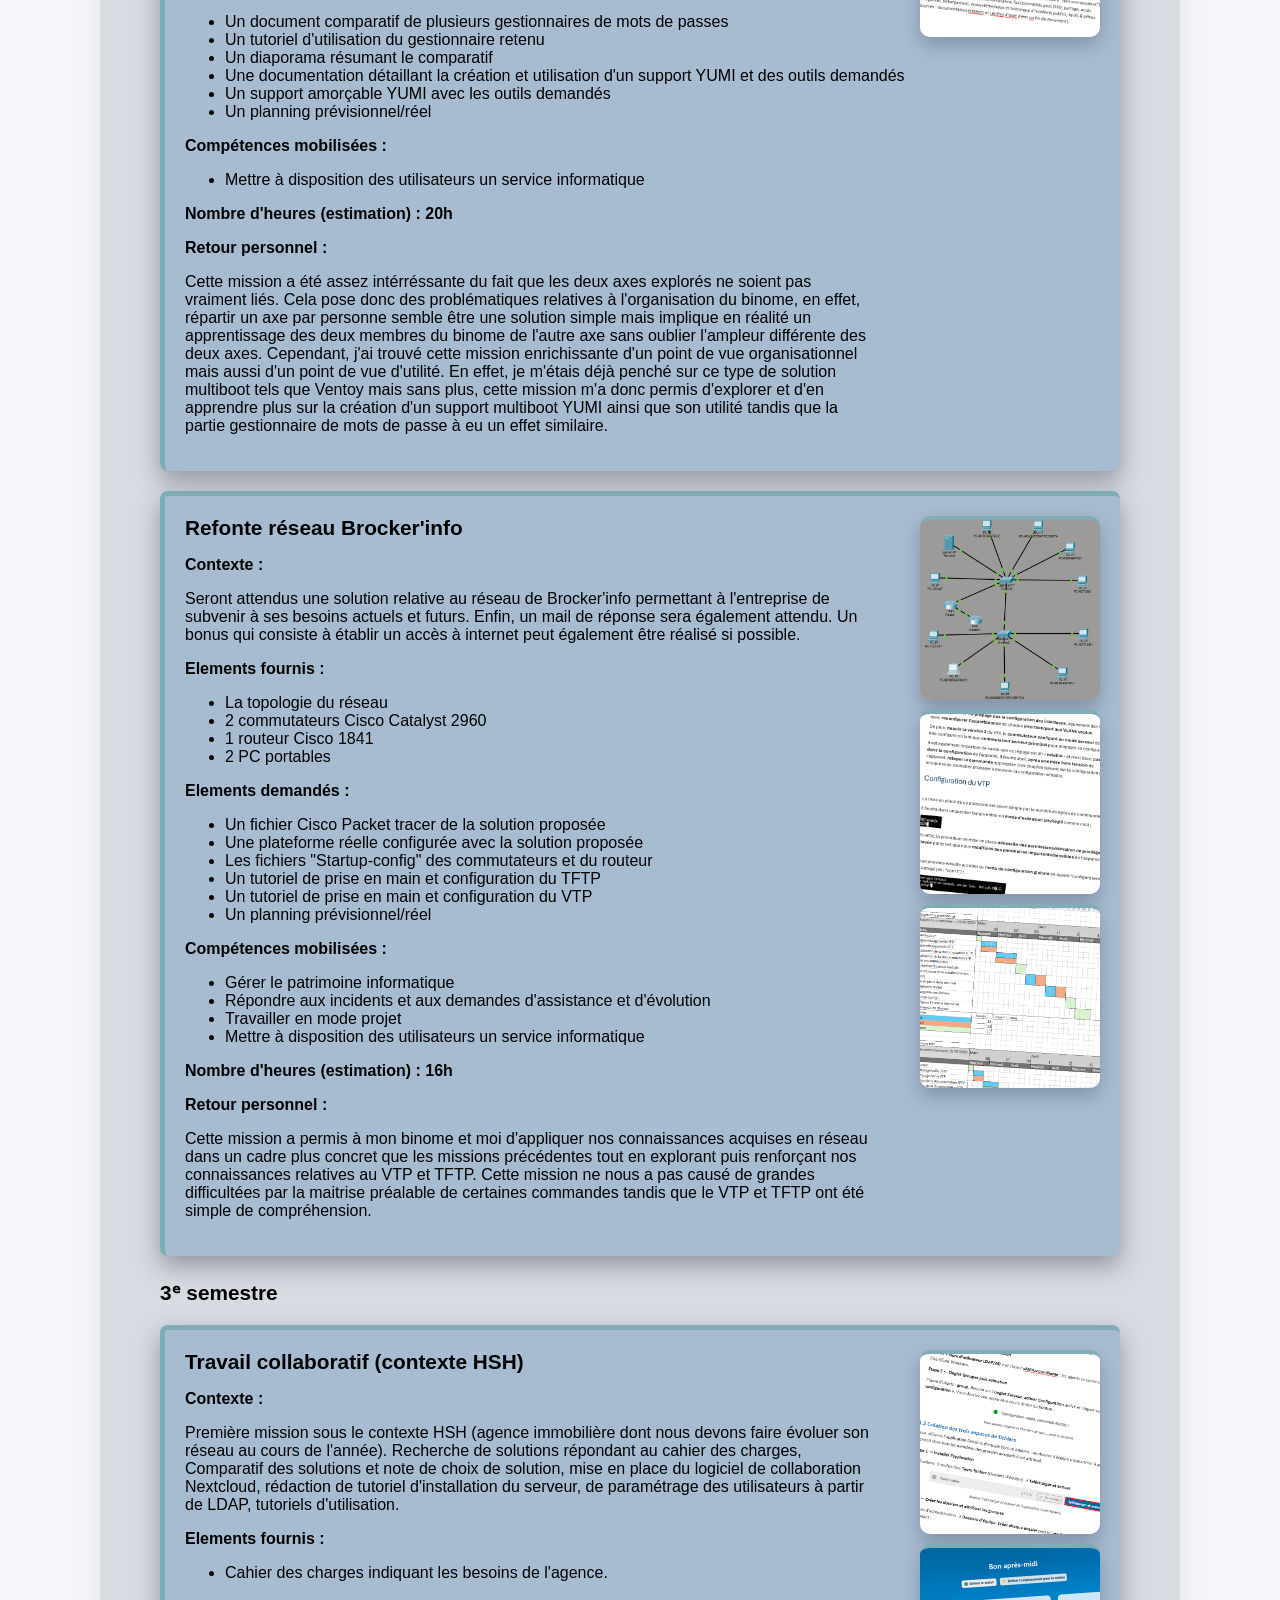
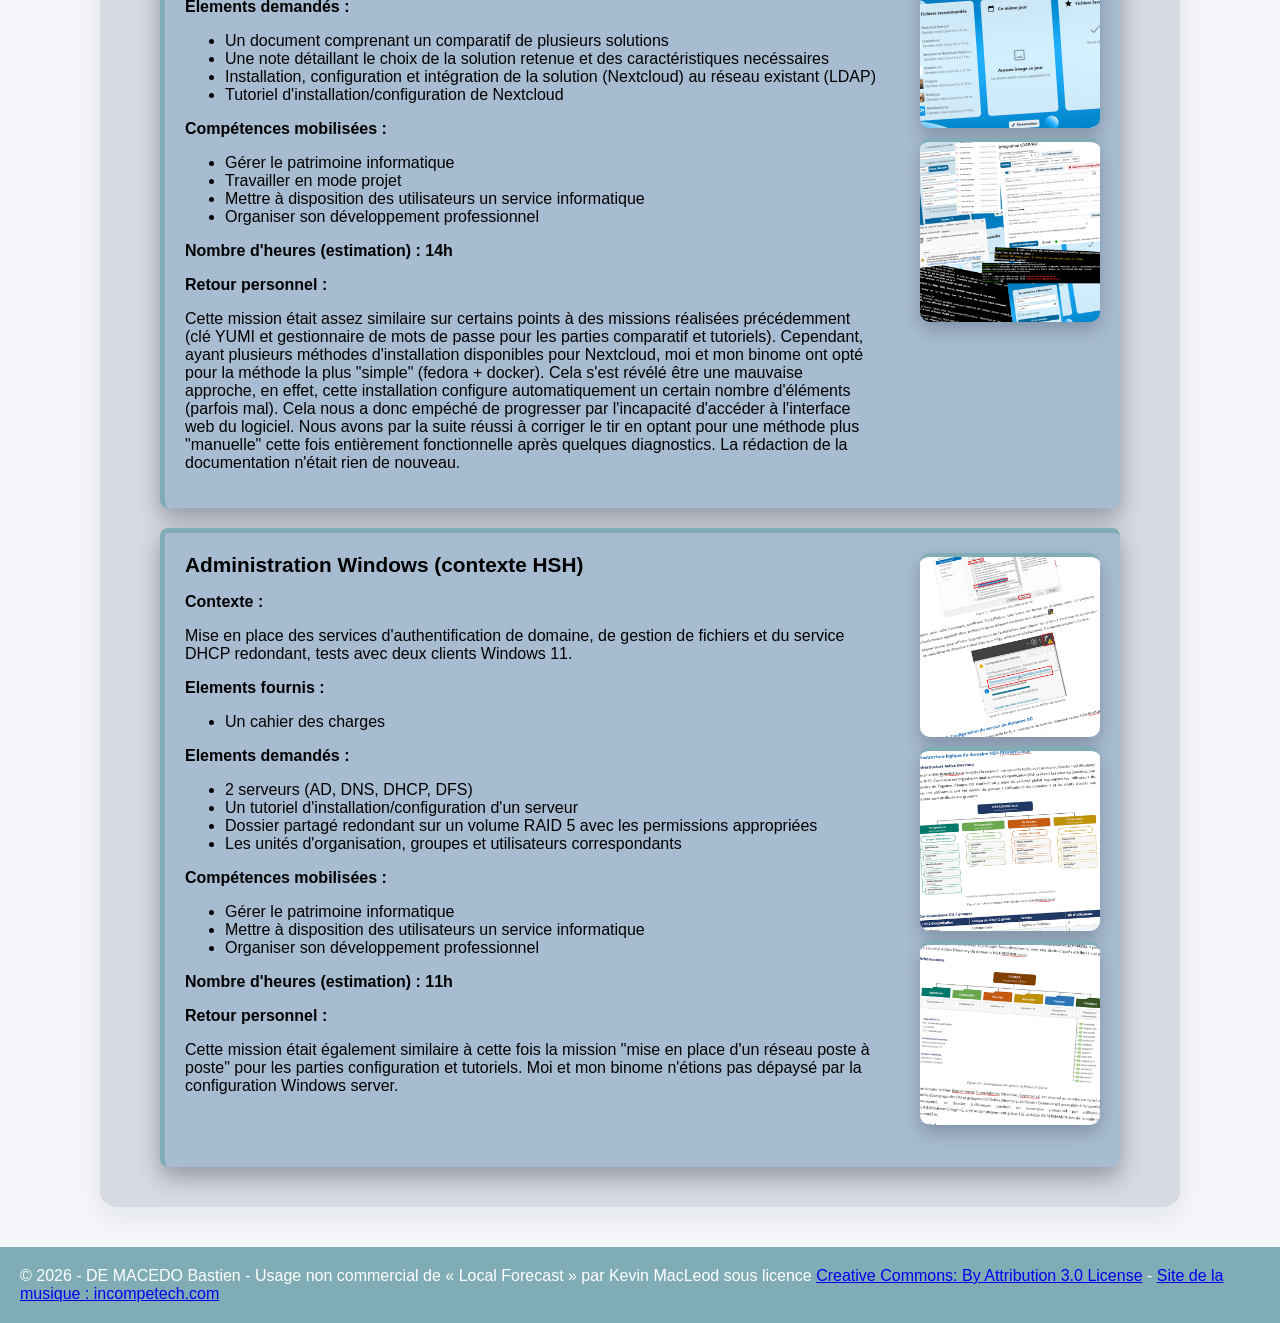
==== commit 4fb4d024: "Add line breaks for improved layout Add spacing with line breaks in missions.html" ====
--- a/missions.html
+++ b/missions.html
@@ -30,6 +30,7 @@
         <div class="dropdown-content">
           <a href="#missions-s1">1er semestre</a>
           <a href="#missions-s2">2e semestre</a>
+          <a href="#missions-s3">3e semestre</a>
           <a href="#missions">Toutes les missions</a>
         </div>
     </div> 
@@ -444,6 +445,8 @@
                 <img src="images/users.png" alt="Liste des unités d'organisation, groupes et utilisateurs crées">
                 <img src="images/arborescence.png" alt="Arborescence du dossier partagé et permissions configurées">
             </div>
+        <br>
+        <br>
         </div>
 
     </div>
